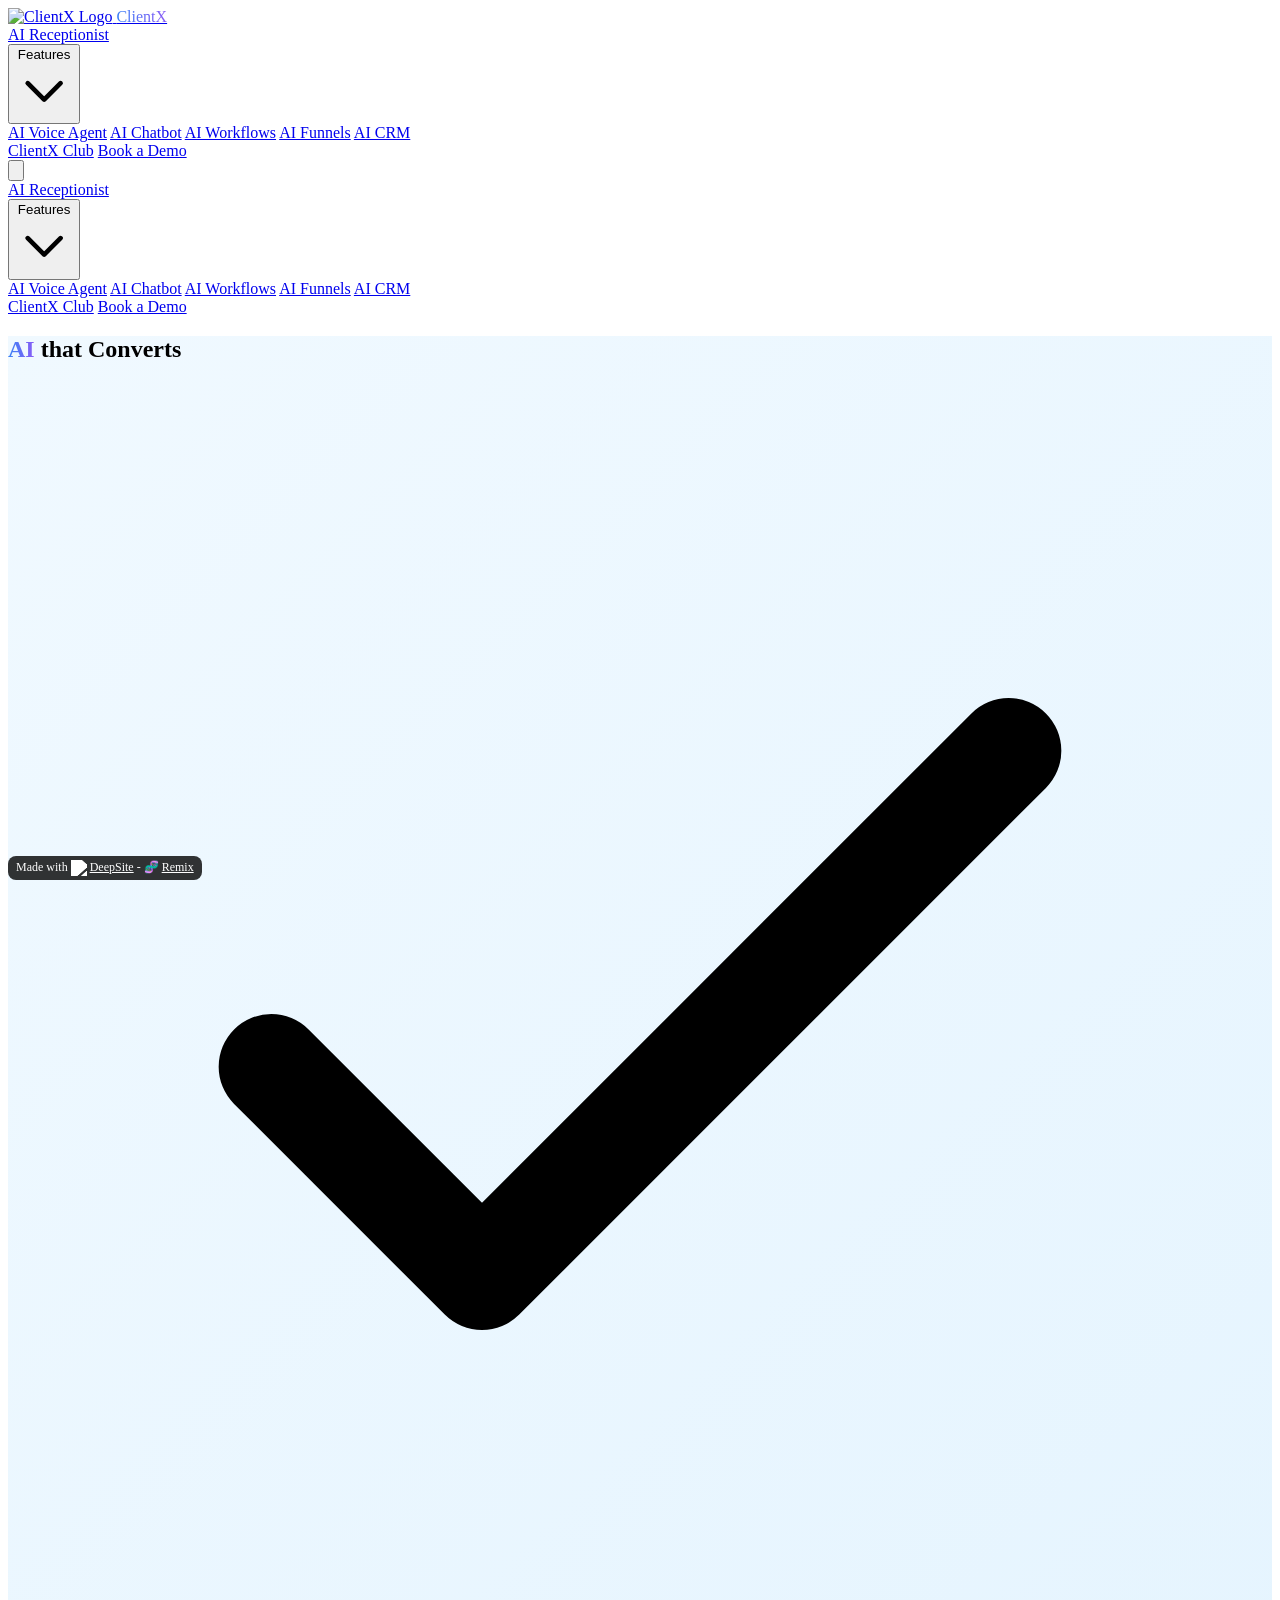
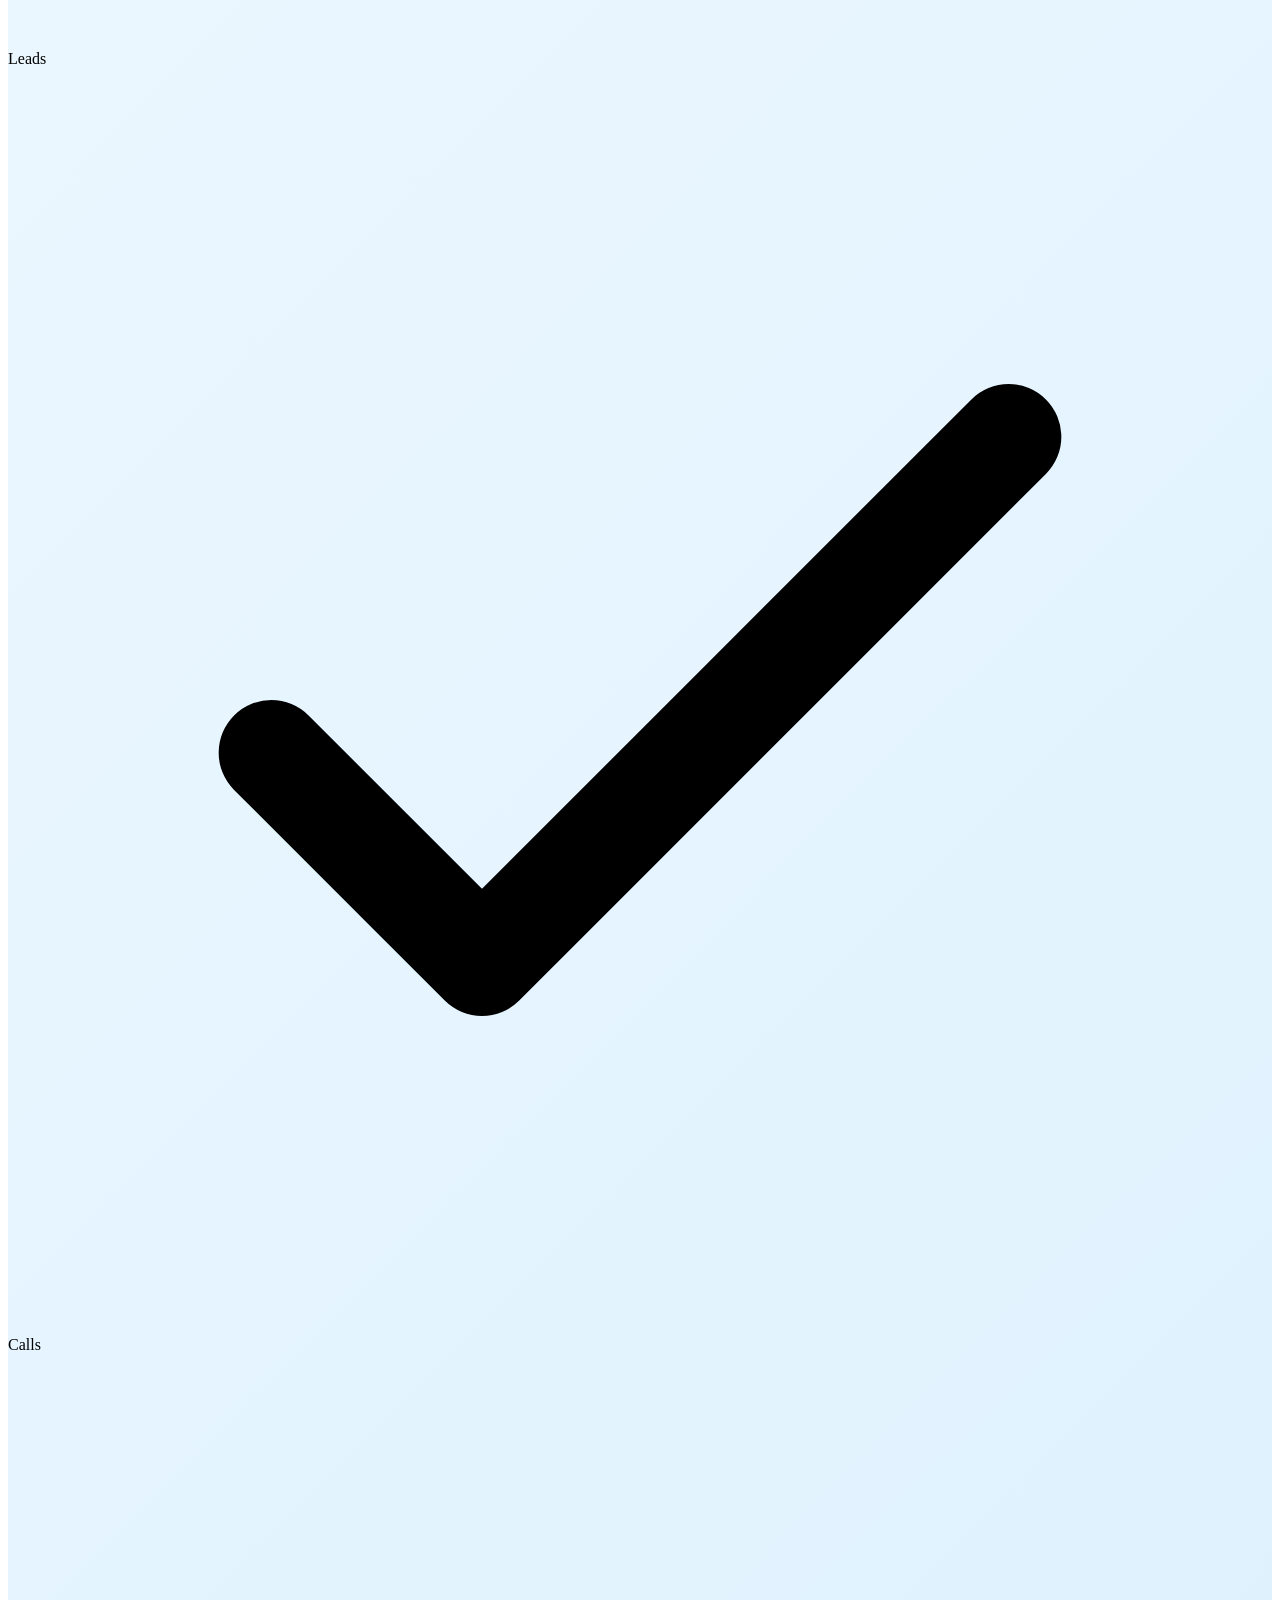
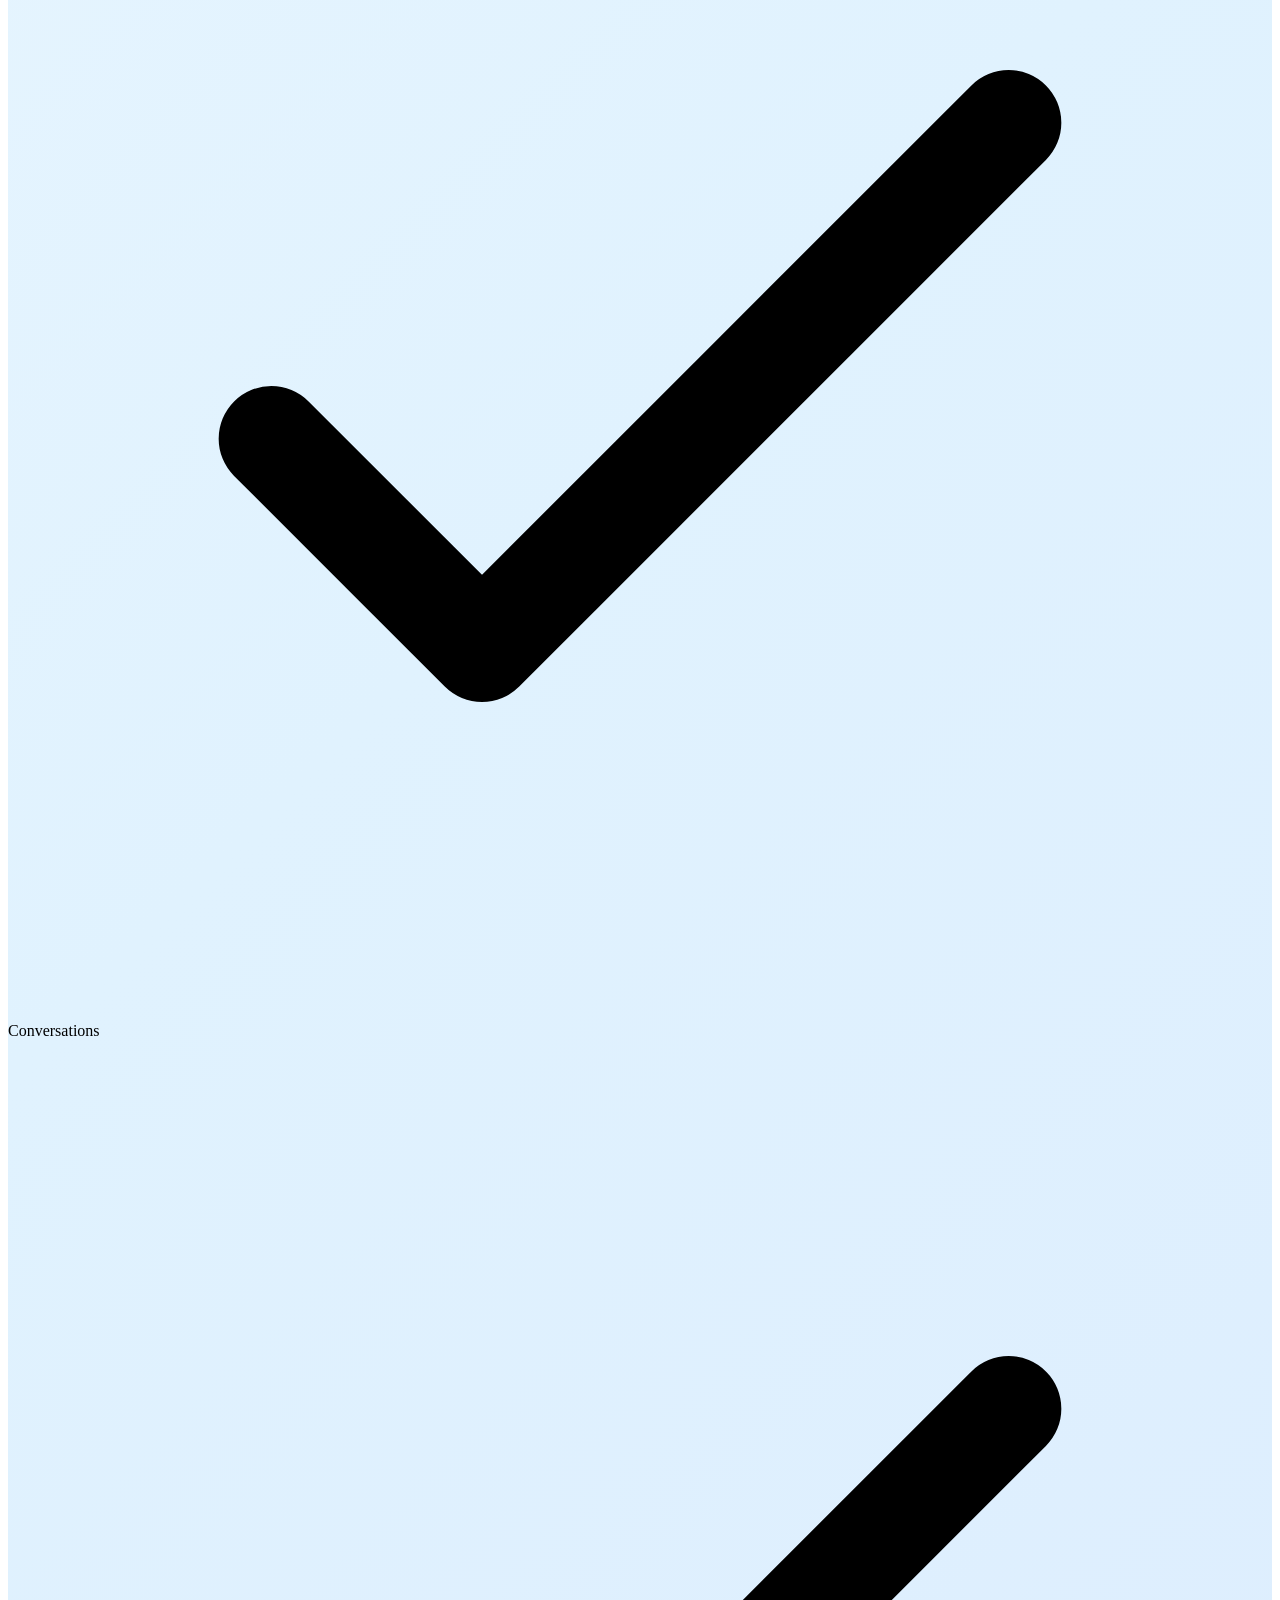
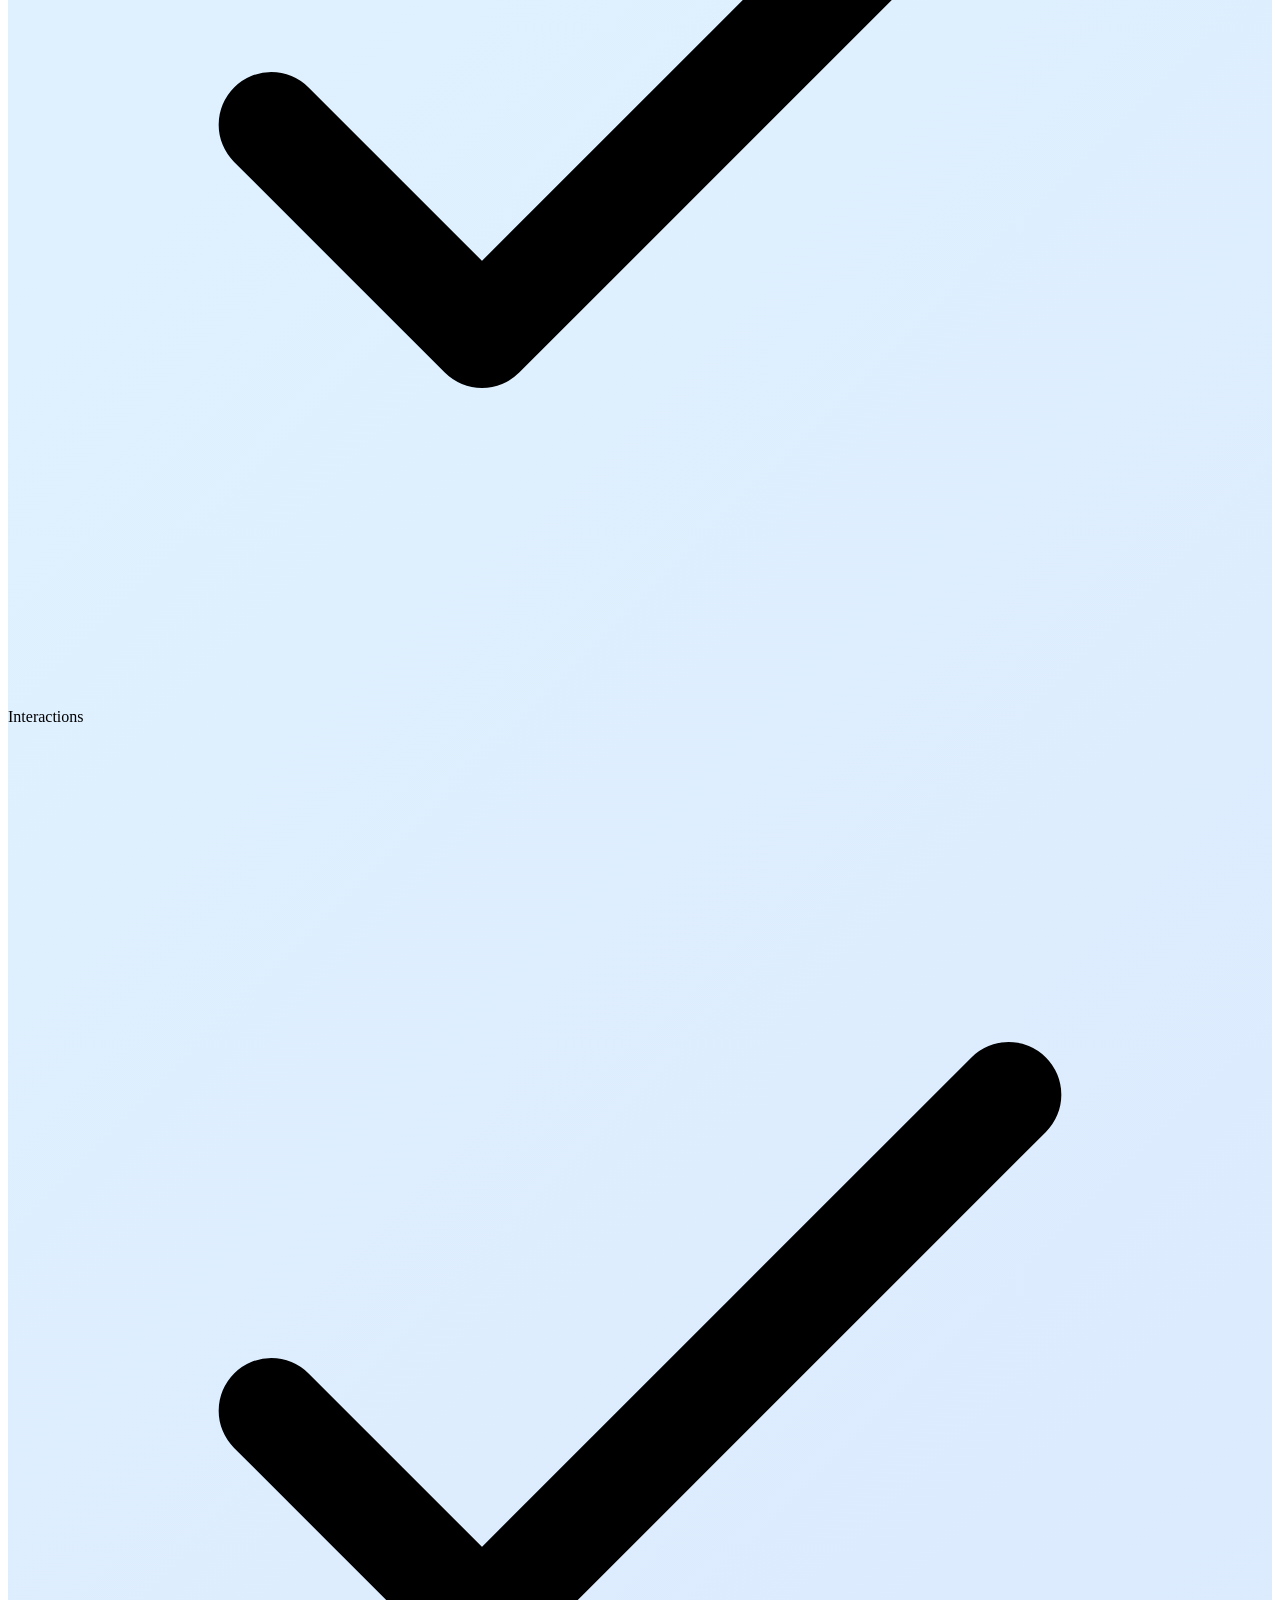
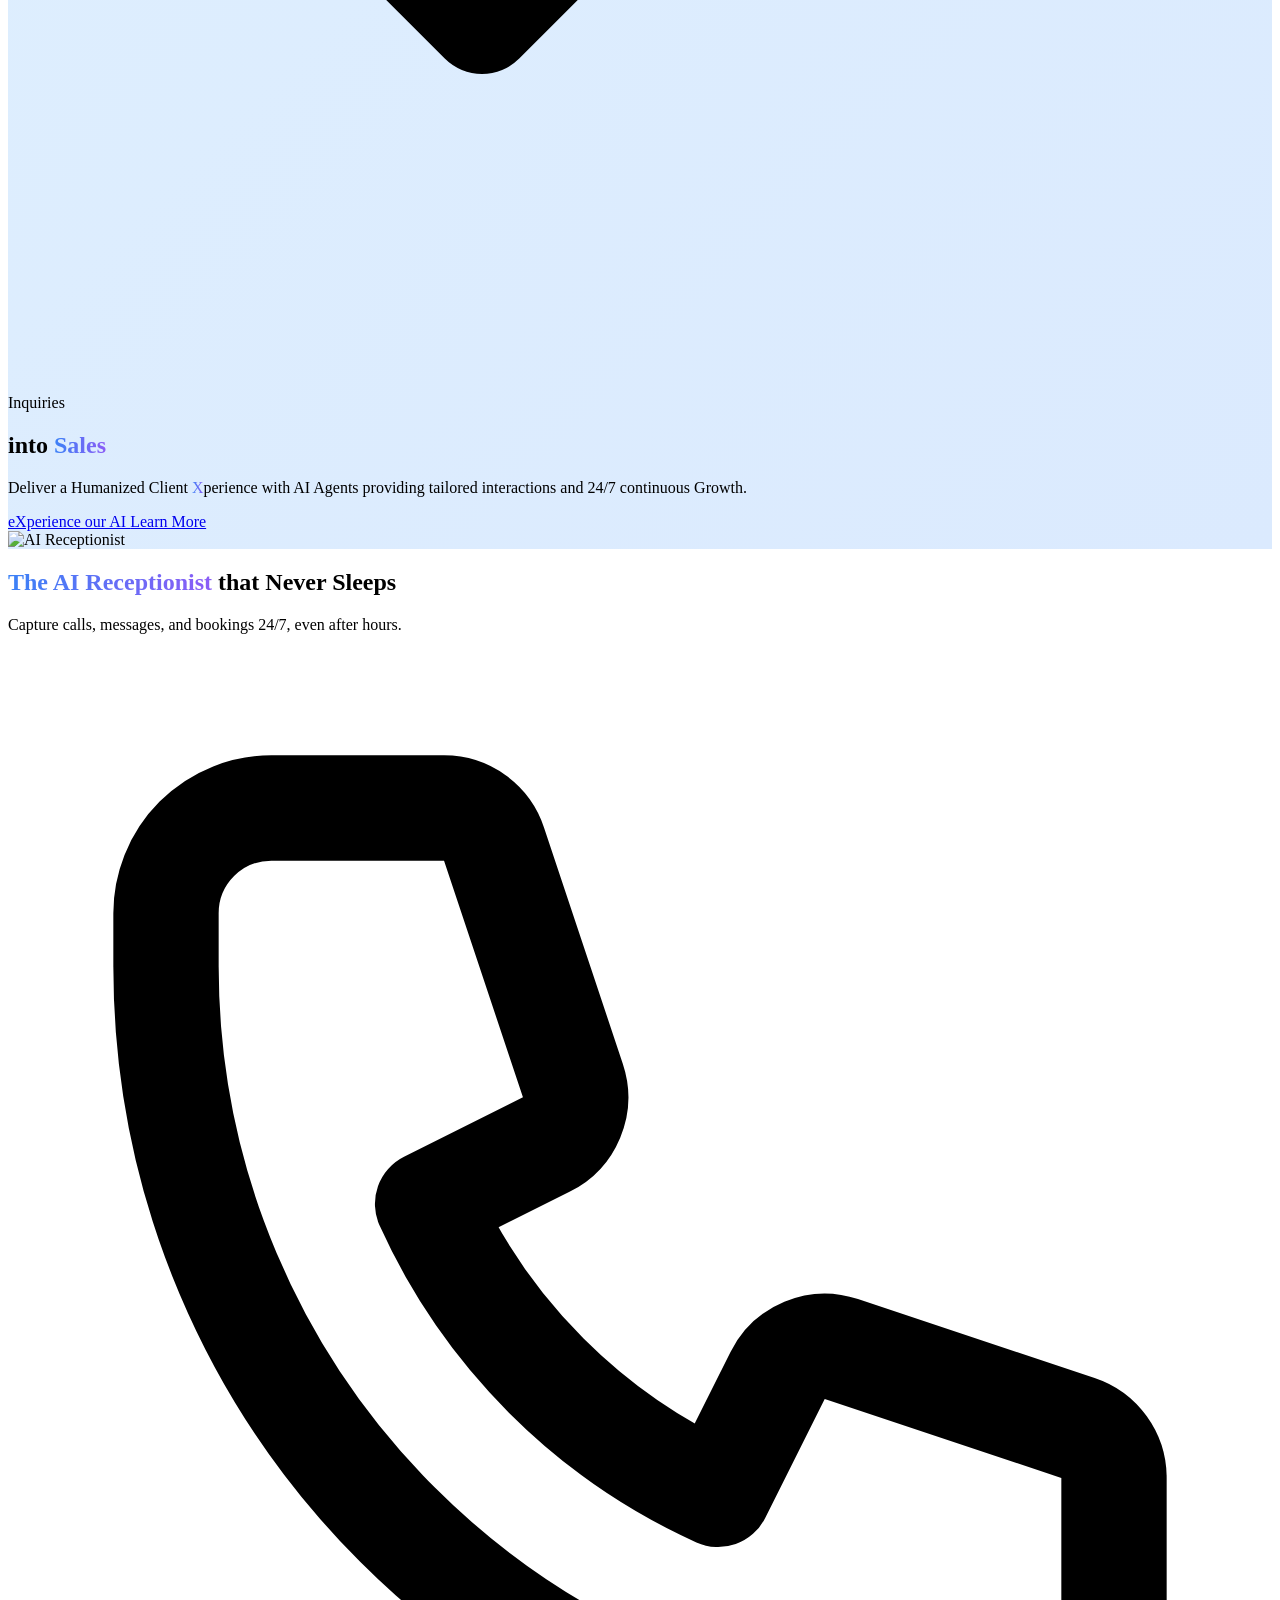
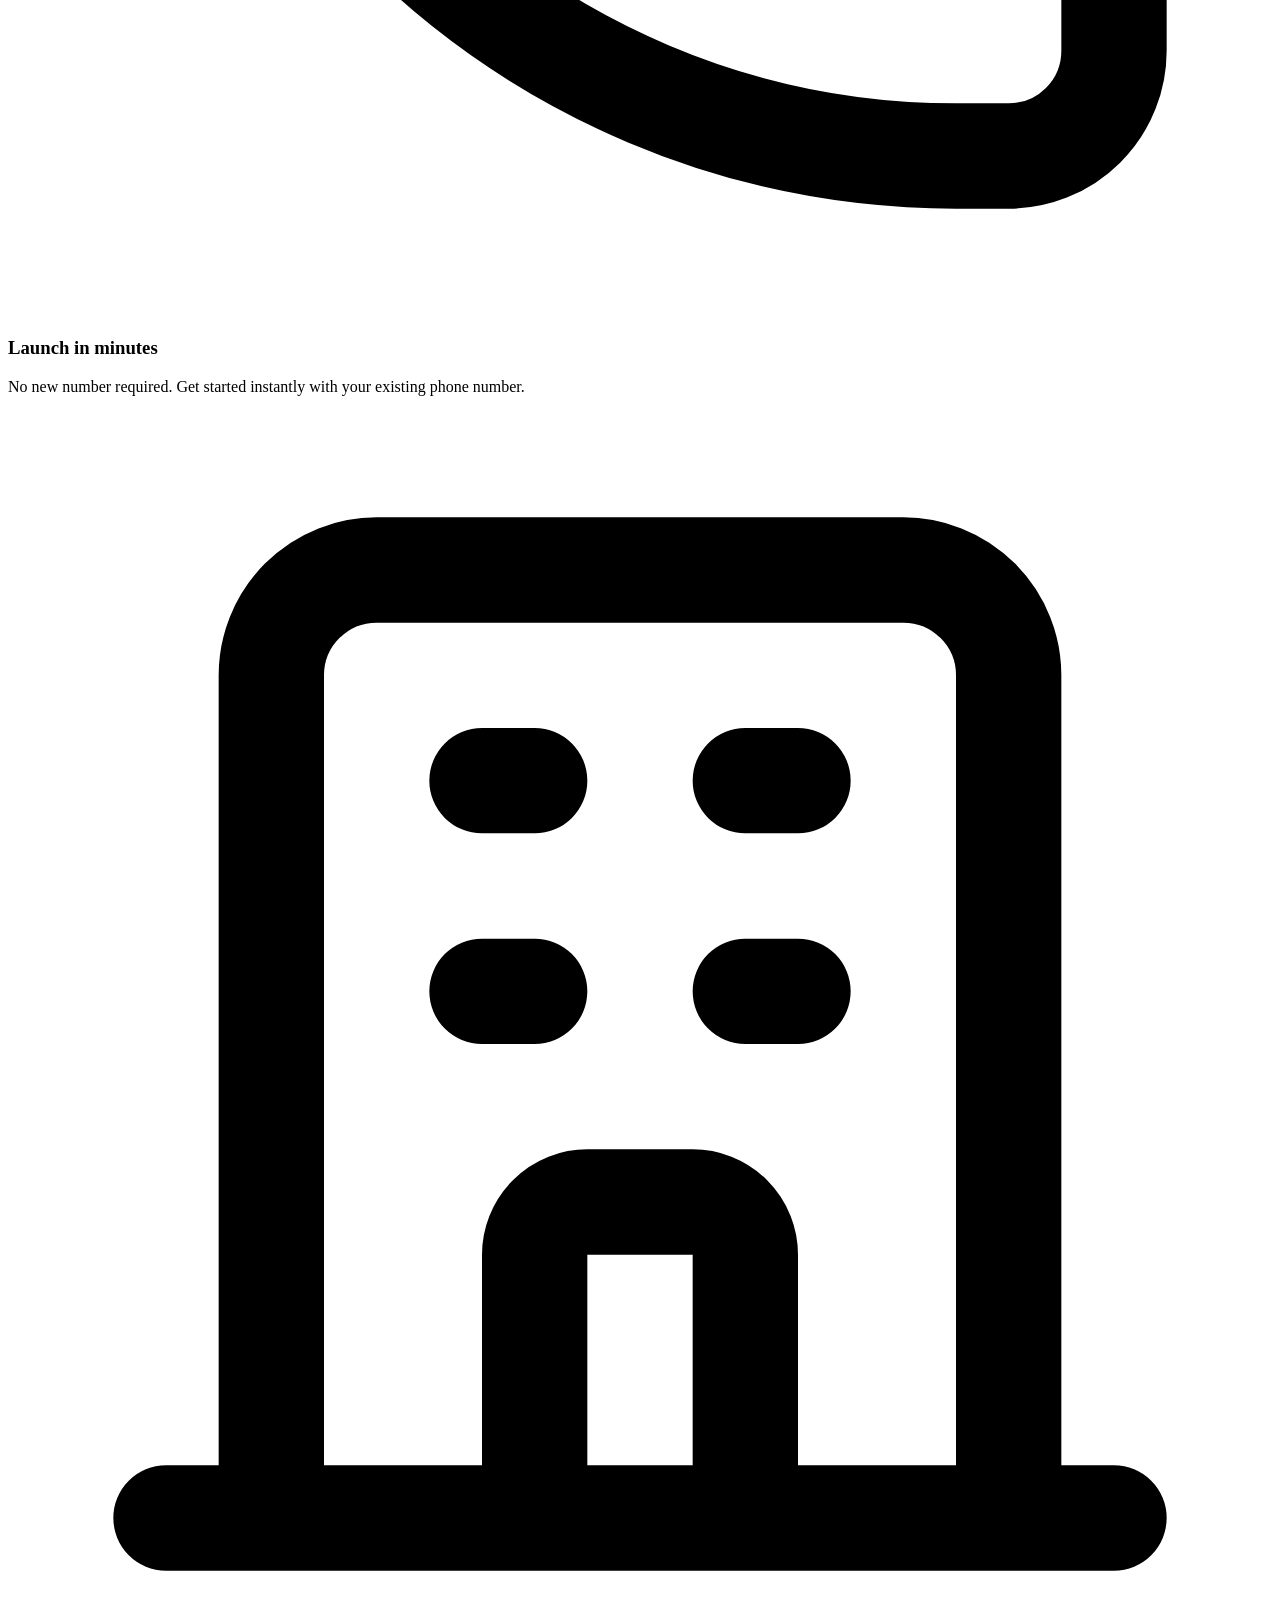
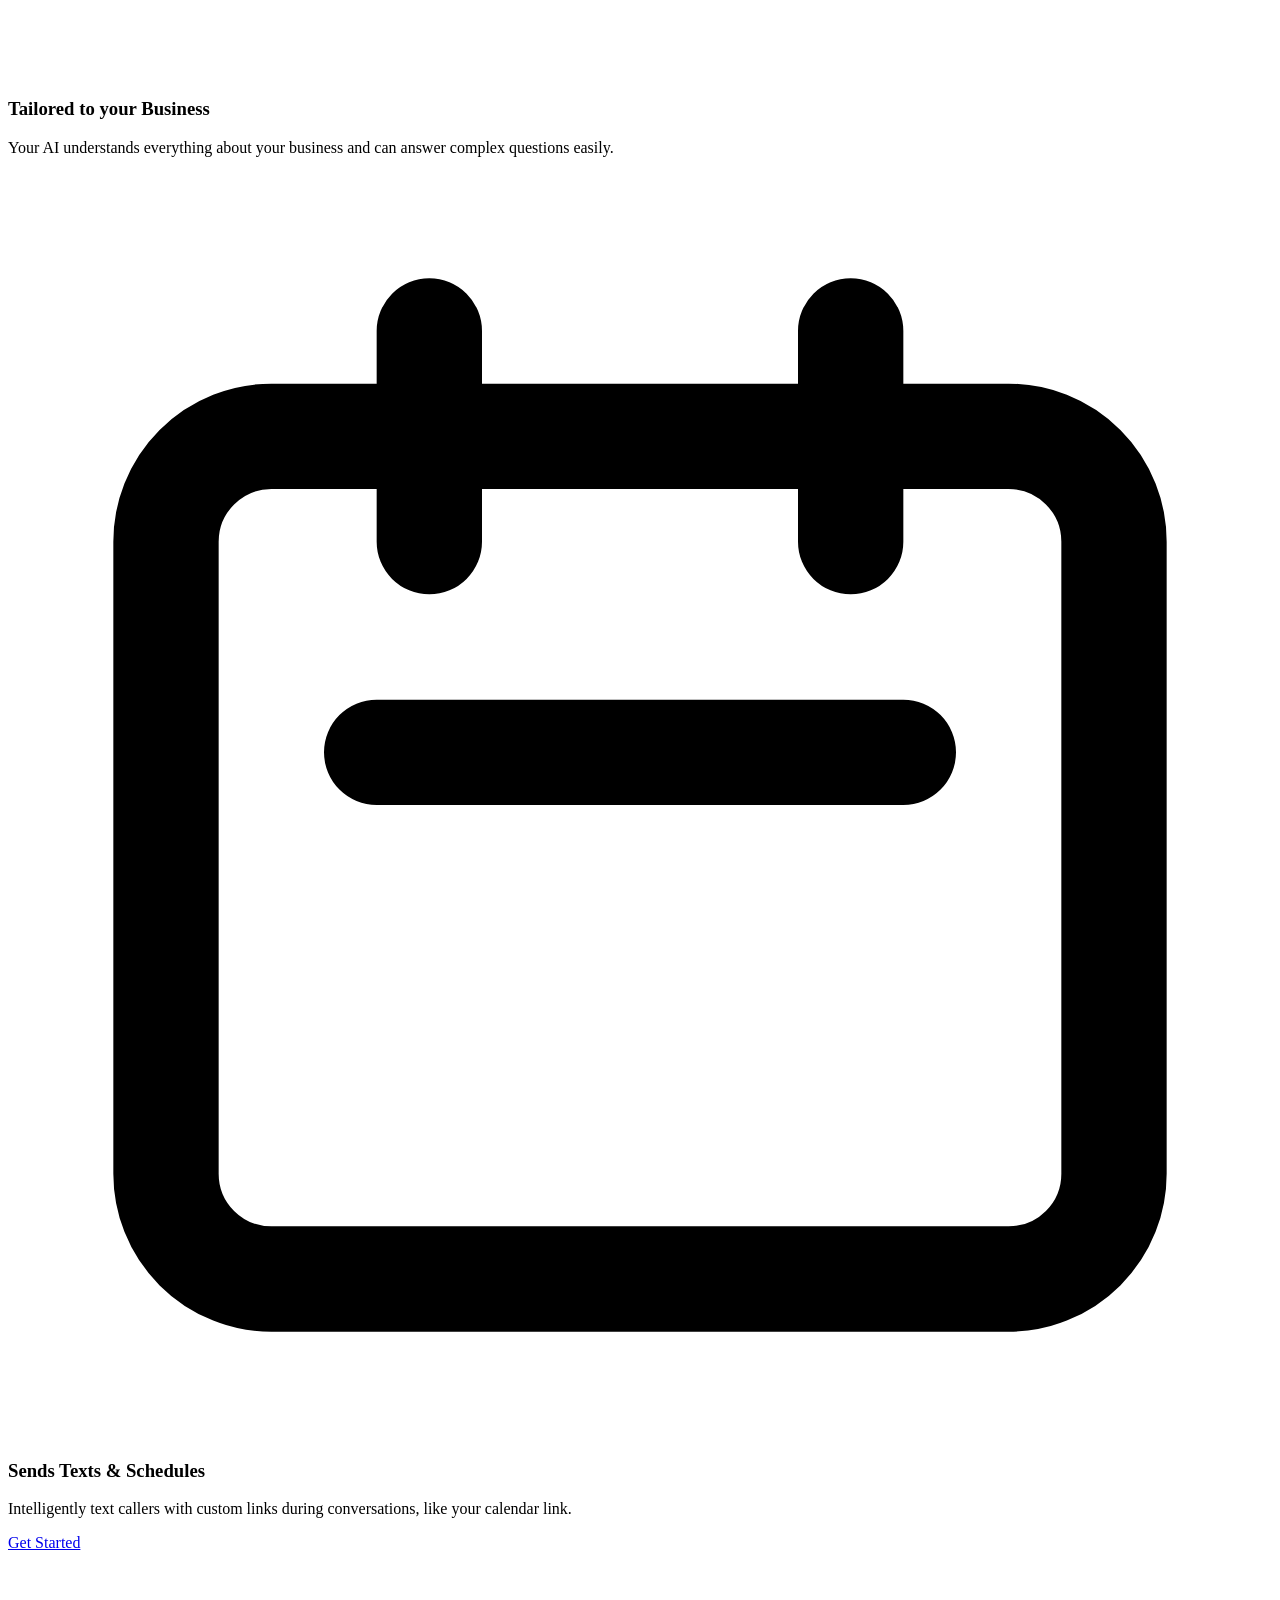
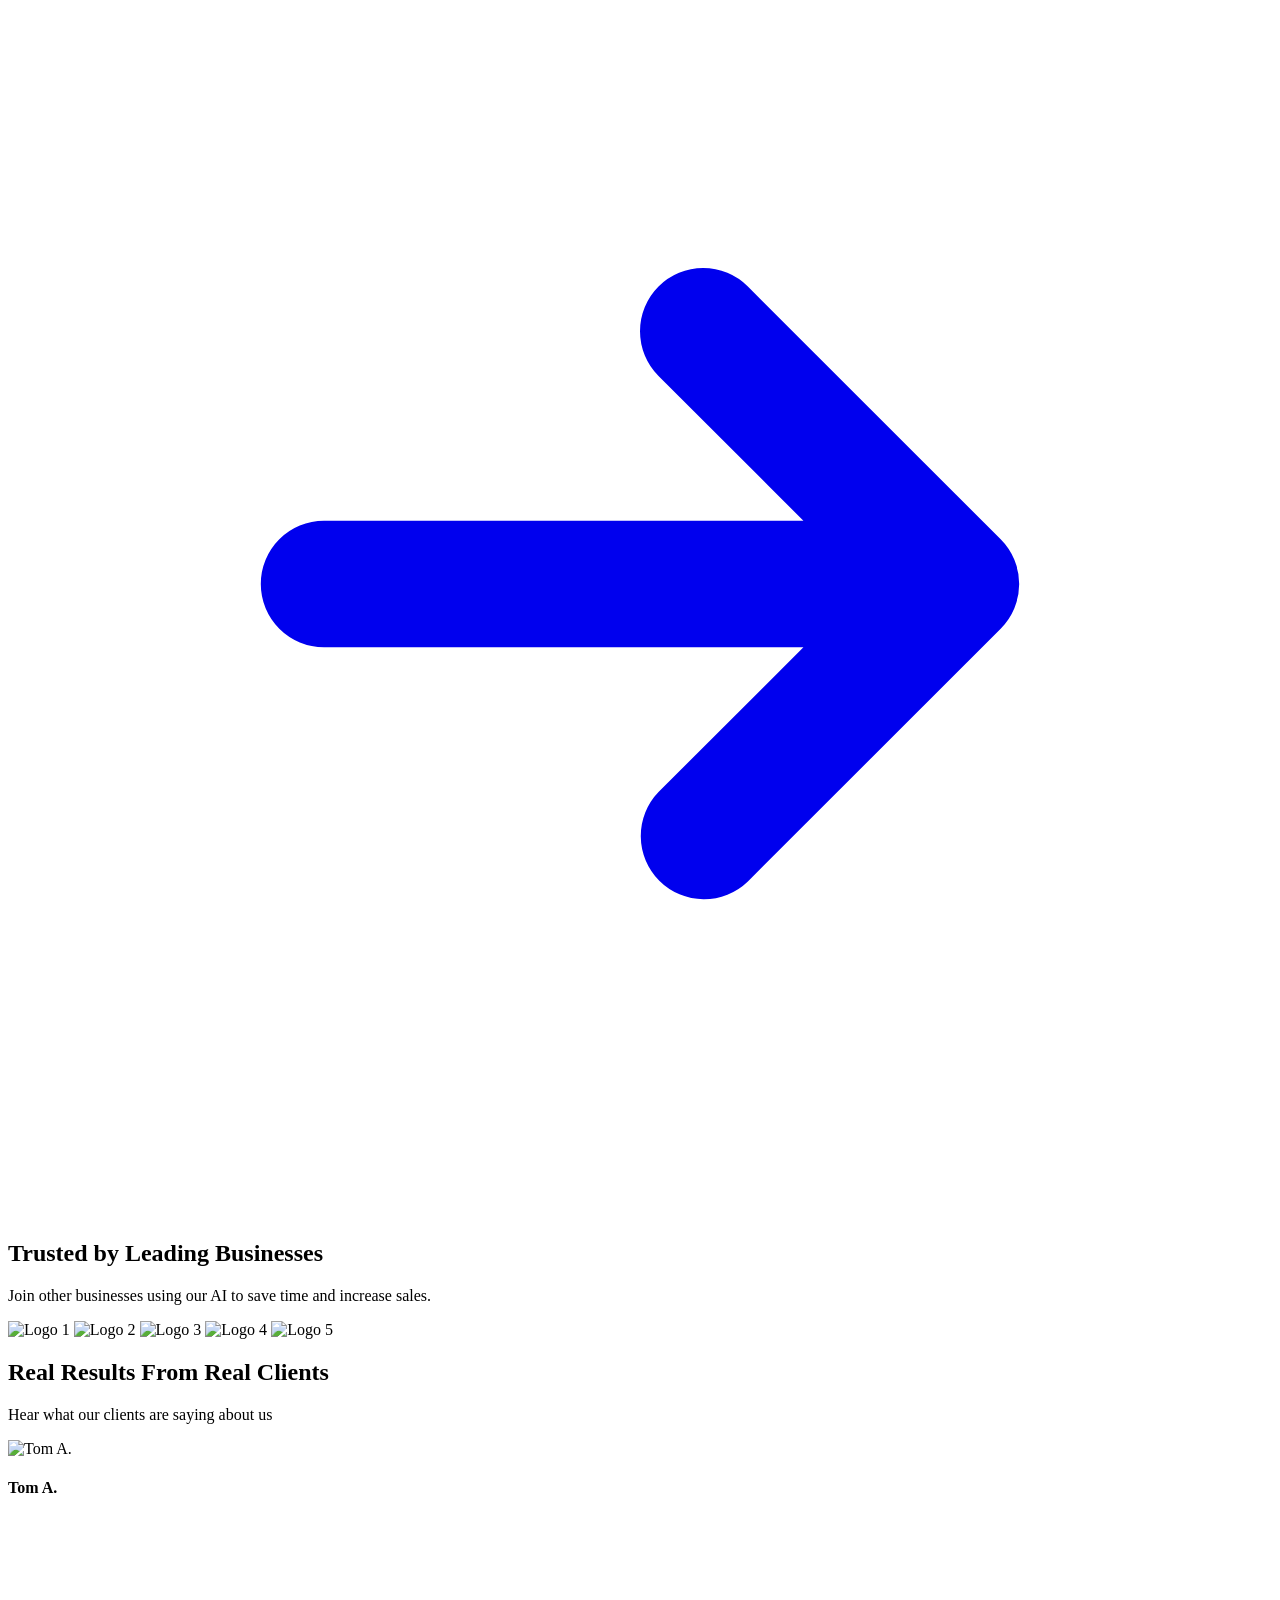
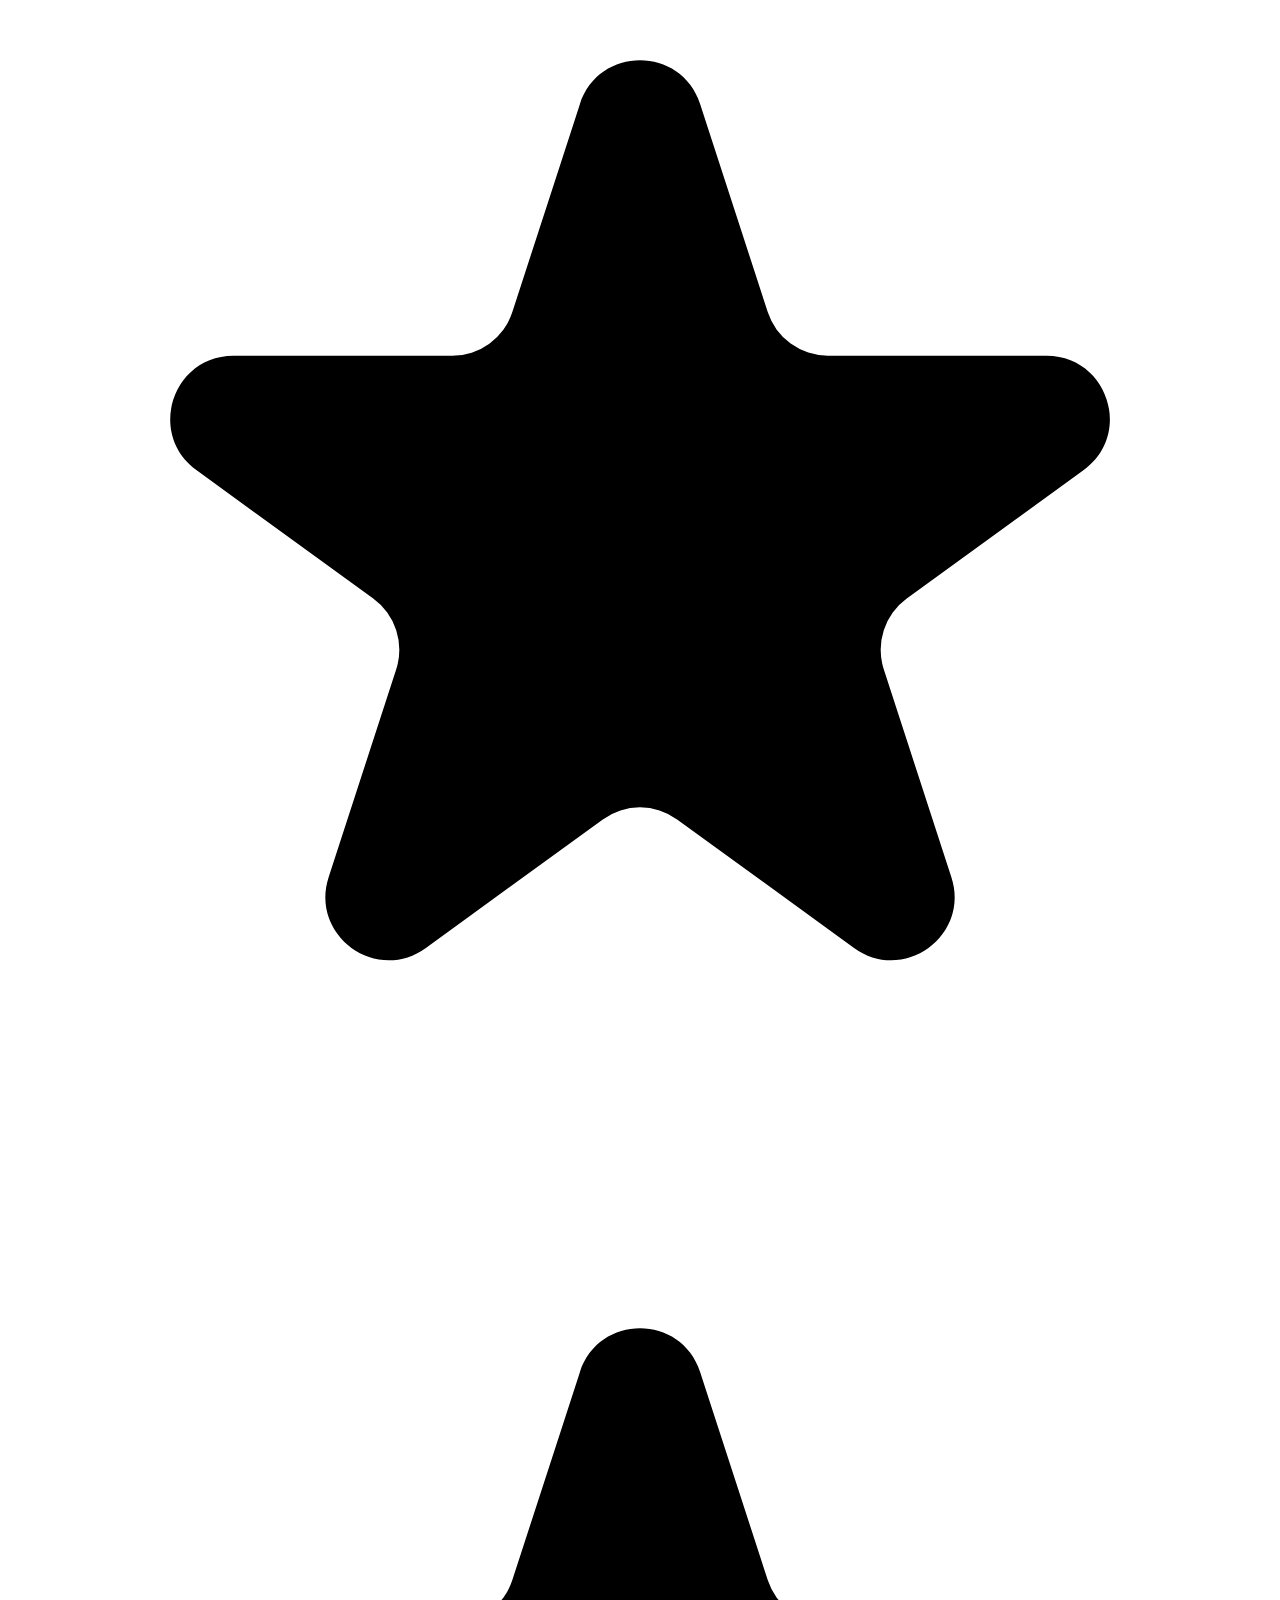
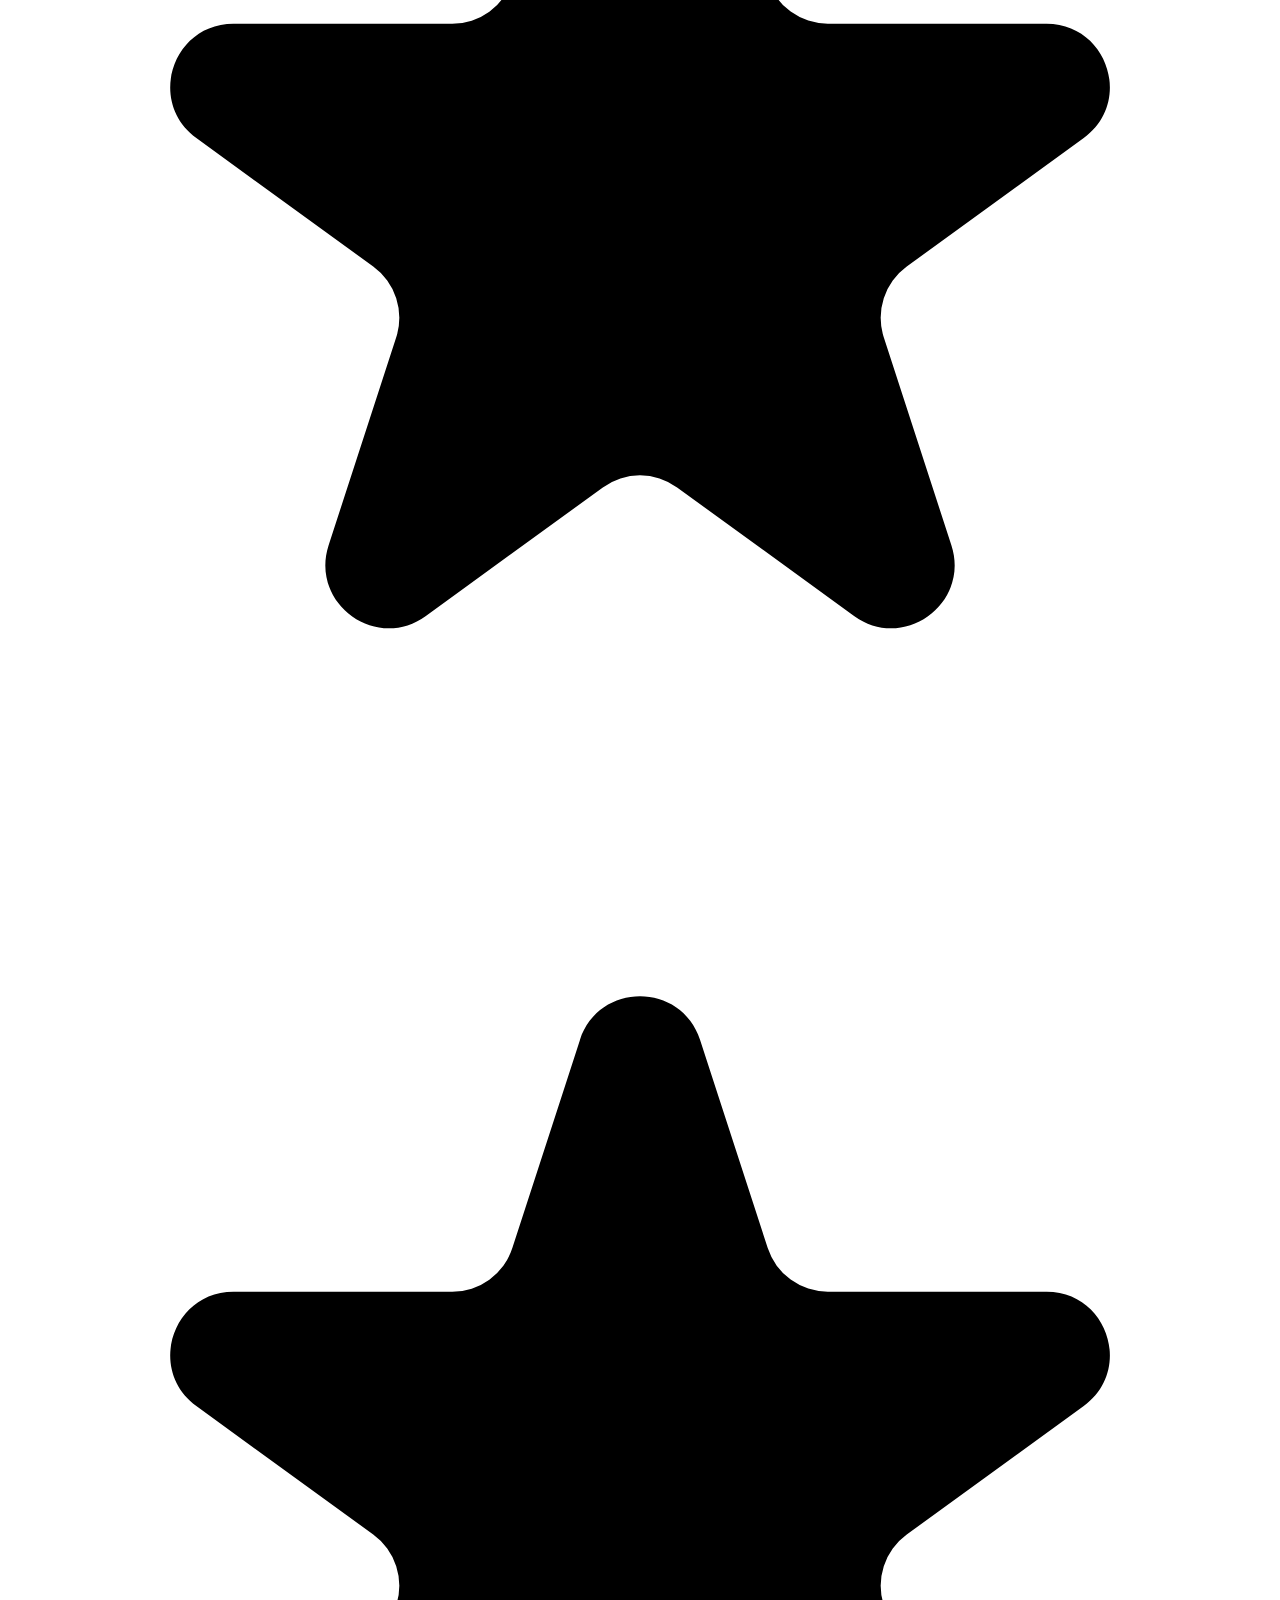
==== index.html @ b4fcf607 "Add files via upload" ====
<!DOCTYPE html>
<html lang="en">
<head>
    <meta charset="UTF-8">
    <meta name="viewport" content="width=device-width, initial-scale=1.0">
    <title>ClientX - AI Receptionist available 24/7</title>
    <script src="https://cdn.tailwindcss.com"></script>
    <link rel="stylesheet" href="https://cdnjs.cloudflare.com/ajax/libs/font-awesome/6.4.0/css/all.min.css">
    <style>
        .gradient-text {
            background: linear-gradient(90deg, #3b82f6, #8b5cf6);
            -webkit-background-clip: text;
            background-clip: text;
            color: transparent;
        }
        .hero-gradient {
            background: linear-gradient(135deg, #f0f9ff 0%, #e0f2fe 50%, #dbeafe 100%);
        }
        .feature-card:hover {
            transform: translateY(-5px);
            box-shadow: 0 20px 25px -5px rgba(0, 0, 0, 0.1), 0 10px 10px -5px rgba(0, 0, 0, 0.04);
        }
        .testimonial-card {
            transition: all 0.3s ease;
        }
        .testimonial-card:hover {
            transform: scale(1.02);
        }
        .nav-link {
            position: relative;
        }
        .nav-link:after {
            content: '';
            position: absolute;
            width: 0;
            height: 2px;
            bottom: 0;
            left: 0;
            background-color: #3b82f6;
            transition: width 0.3s ease;
        }
        .nav-link:hover:after {
            width: 100%;
        }
    </style>
</head>
<body class="font-sans antialiased text-gray-800">
    <!-- Navigation -->
    <nav class="bg-white shadow-sm sticky top-0 z-50">
        <div class="max-w-7xl mx-auto px-4 sm:px-6 lg:px-8">
            <div class="flex justify-between h-16">
                <div class="flex items-center">
                    <a href="#" class="flex-shrink-0 flex items-center">
                        <img class="h-8 w-auto" src="https://assets.cdn.filesafe.space/6vxAhFdYJ9eYeBiScolr/media/df314904-af1d-4a68-9998-05f40448d871.png" alt="ClientX Logo">
                        <span class="ml-2 text-xl font-bold gradient-text">ClientX</span>
                    </a>
                </div>
                <div class="hidden md:ml-6 md:flex md:items-center md:space-x-8">
                    <a href="#ai-receptionist" class="nav-link px-3 py-2 text-sm font-medium">AI Receptionist</a>
                    <div class="relative group">
                        <button class="nav-link px-3 py-2 text-sm font-medium flex items-center">
                            Features
                            <svg class="ml-1 h-4 w-4" fill="none" viewBox="0 0 24 24" stroke="currentColor">
                                <path stroke-linecap="round" stroke-linejoin="round" stroke-width="2" d="M19 9l-7 7-7-7" />
                            </svg>
                        </button>
                        <div class="absolute left-0 mt-2 w-48 bg-white rounded-md shadow-lg py-1 z-10 opacity-0 invisible group-hover:opacity-100 group-hover:visible transition-all duration-300">
                            <a href="#voice-agent" class="block px-4 py-2 text-sm text-gray-700 hover:bg-blue-50">AI Voice Agent</a>
                            <a href="#chatbot" class="block px-4 py-2 text-sm text-gray-700 hover:bg-blue-50">AI Chatbot</a>
                            <a href="#workflows" class="block px-4 py-2 text-sm text-gray-700 hover:bg-blue-50">AI Workflows</a>
                            <a href="#funnels" class="block px-4 py-2 text-sm text-gray-700 hover:bg-blue-50">AI Funnels</a>
                            <a href="#crm" class="block px-4 py-2 text-sm text-gray-700 hover:bg-blue-50">AI CRM</a>
                        </div>
                    </div>
                    <a href="https://clientx.club/" class="nav-link px-3 py-2 text-sm font-medium">ClientX Club</a>
                    <a href="#book-demo" class="ml-4 inline-flex items-center px-4 py-2 border border-transparent text-sm font-medium rounded-md text-white bg-blue-600 hover:bg-blue-700 transition-colors duration-300">
                        Book a Demo
                    </a>
                </div>
                <div class="-mr-2 flex items-center md:hidden">
                    <button type="button" id="mobile-menu-button" class="inline-flex items-center justify-center p-2 rounded-md text-gray-400 hover:text-gray-500 hover:bg-gray-100 focus:outline-none">
                        <svg class="h-6 w-6" fill="none" viewBox="0 0 24 24" stroke="currentColor">
                            <path stroke-linecap="round" stroke-linejoin="round" stroke-width="2" d="M4 6h16M4 12h16M4 18h16" />
                        </svg>
                    </button>
                </div>
            </div>
        </div>
        <!-- Mobile menu -->
        <div id="mobile-menu" class="hidden md:hidden bg-white border-t">
            <div class="px-2 pt-2 pb-3 space-y-1 sm:px-3">
                <a href="#ai-receptionist" class="block px-3 py-2 rounded-md text-base font-medium text-gray-700 hover:text-blue-600 hover:bg-blue-50">AI Receptionist</a>
                <div>
                    <button id="features-dropdown-button" class="w-full flex justify-between items-center px-3 py-2 rounded-md text-base font-medium text-gray-700 hover:text-blue-600 hover:bg-blue-50">
                        Features
                        <svg class="h-4 w-4" fill="none" viewBox="0 0 24 24" stroke="currentColor">
                            <path stroke-linecap="round" stroke-linejoin="round" stroke-width="2" d="M19 9l-7 7-7-7" />
                        </svg>
                    </button>
                    <div id="features-dropdown" class="hidden pl-4 space-y-1">
                        <a href="#voice-agent" class="block px-3 py-2 rounded-md text-base font-medium text-gray-700 hover:text-blue-600 hover:bg-blue-50">AI Voice Agent</a>
                        <a href="#chatbot" class="block px-3 py-2 rounded-md text-base font-medium text-gray-700 hover:text-blue-600 hover:bg-blue-50">AI Chatbot</a>
                        <a href="#workflows" class="block px-3 py-2 rounded-md text-base font-medium text-gray-700 hover:text-blue-600 hover:bg-blue-50">AI Workflows</a>
                        <a href="#funnels" class="block px-3 py-2 rounded-md text-base font-medium text-gray-700 hover:text-blue-600 hover:bg-blue-50">AI Funnels</a>
                        <a href="#crm" class="block px-3 py-2 rounded-md text-base font-medium text-gray-700 hover:text-blue-600 hover:bg-blue-50">AI CRM</a>
                    </div>
                </div>
                <a href="https://clientx.club/" class="block px-3 py-2 rounded-md text-base font-medium text-gray-700 hover:text-blue-600 hover:bg-blue-50">ClientX Club</a>
                <a href="#book-demo" class="block w-full px-4 py-2 text-center text-white bg-blue-600 hover:bg-blue-700 rounded-md transition-colors duration-300">
                    Book a Demo
                </a>
            </div>
        </div>
    </nav>

    <!-- Hero Section -->
    <section class="hero-gradient">
        <div class="max-w-7xl mx-auto px-4 sm:px-6 lg:px-8 py-16 md:py-24">
            <div class="md:flex md:items-center md:justify-between">
                <div class="md:w-1/2 mb-10 md:mb-0">
                    <h1 class="text-4xl md:text-5xl lg:text-6xl font-bold leading-tight mb-6">
                        <span class="gradient-text">AI</span> that Converts
                    </h1>
                    <div class="space-y-4 mb-8">
                        <div class="flex items-center">
                            <div class="w-8 h-8 rounded-full bg-blue-100 flex items-center justify-center mr-4">
                                <svg class="w-5 h-5 text-blue-600" fill="none" stroke="currentColor" viewBox="0 0 24 24">
                                    <path stroke-linecap="round" stroke-linejoin="round" stroke-width="2" d="M5 13l4 4L19 7" />
                                </svg>
                            </div>
                            <span class="text-xl font-medium">Leads</span>
                        </div>
                        <div class="flex items-center">
                            <div class="w-8 h-8 rounded-full bg-blue-100 flex items-center justify-center mr-4">
                                <svg class="w-5 h-5 text-blue-600" fill="none" stroke="currentColor" viewBox="0 0 24 24">
                                    <path stroke-linecap="round" stroke-linejoin="round" stroke-width="2" d="M5 13l4 4L19 7" />
                                </svg>
                            </div>
                            <span class="text-xl font-medium">Calls</span>
                        </div>
                        <div class="flex items-center">
                            <div class="w-8 h-8 rounded-full bg-blue-100 flex items-center justify-center mr-4">
                                <svg class="w-5 h-5 text-blue-600" fill="none" stroke="currentColor" viewBox="0 0 24 24">
                                    <path stroke-linecap="round" stroke-linejoin="round" stroke-width="2" d="M5 13l4 4L19 7" />
                                </svg>
                            </div>
                            <span class="text-xl font-medium">Conversations</span>
                        </div>
                        <div class="flex items-center">
                            <div class="w-8 h-8 rounded-full bg-blue-100 flex items-center justify-center mr-4">
                                <svg class="w-5 h-5 text-blue-600" fill="none" stroke="currentColor" viewBox="0 0 24 24">
                                    <path stroke-linecap="round" stroke-linejoin="round" stroke-width="2" d="M5 13l4 4L19 7" />
                                </svg>
                            </div>
                            <span class="text-xl font-medium">Interactions</span>
                        </div>
                        <div class="flex items-center">
                            <div class="w-8 h-8 rounded-full bg-blue-100 flex items-center justify-center mr-4">
                                <svg class="w-5 h-5 text-blue-600" fill="none" stroke="currentColor" viewBox="0 0 24 24">
                                    <path stroke-linecap="round" stroke-linejoin="round" stroke-width="2" d="M5 13l4 4L19 7" />
                                </svg>
                            </div>
                            <span class="text-xl font-medium">Inquiries</span>
                        </div>
                    </div>
                    <h2 class="text-2xl md:text-3xl font-bold mb-6">
                        into <span class="gradient-text">Sales</span>
                    </h2>
                    <p class="text-lg text-gray-600 mb-8">
                        Deliver a <span class="font-bold">Humanized</span> <span class="font-bold">Client</span> <span class="font-bold gradient-text">X</span>perience with <span class="font-bold">AI Agents</span> providing tailored interactions and <span class="font-bold">24/7</span> continuous <span class="font-bold">Growth.</span>
                    </p>
                    <div class="flex flex-col sm:flex-row space-y-4 sm:space-y-0 sm:space-x-4">
                        <a href="#book-demo" class="px-6 py-3 bg-blue-600 hover:bg-blue-700 text-white font-medium rounded-lg transition-colors duration-300 text-center">
                            eXperience our AI
                        </a>
                        <a href="#features" class="px-6 py-3 border border-blue-600 text-blue-600 hover:bg-blue-50 font-medium rounded-lg transition-colors duration-300 text-center">
                            Learn More
                        </a>
                    </div>
                </div>
                <div class="md:w-1/2">
                    <img src="https://assets.cdn.filesafe.space/yKKBFo4WiCYiUP0GEgmp/media/9f61809d-25f8-484f-9c7c-a0814a6158d0.png" alt="AI Receptionist" class="rounded-xl shadow-xl w-full">
                </div>
            </div>
        </div>
    </section>

    <!-- AI Receptionist Section -->
    <section id="ai-receptionist" class="py-16 bg-white">
        <div class="max-w-7xl mx-auto px-4 sm:px-6 lg:px-8">
            <div class="text-center mb-16">
                <h2 class="text-3xl md:text-4xl font-bold mb-4">
                    <span class="gradient-text">The AI Receptionist</span> that Never Sleeps
                </h2>
                <p class="text-xl text-gray-600 max-w-3xl mx-auto">
                    Capture calls, messages, and bookings 24/7, even after hours.
                </p>
            </div>
            <div class="grid md:grid-cols-3 gap-8">
                <div class="bg-gray-50 p-8 rounded-xl feature-card transition-all duration-300">
                    <div class="w-14 h-14 bg-blue-100 rounded-full flex items-center justify-center mb-6">
                        <svg class="w-8 h-8 text-blue-600" fill="none" stroke="currentColor" viewBox="0 0 24 24">
                            <path stroke-linecap="round" stroke-linejoin="round" stroke-width="2" d="M3 5a2 2 0 012-2h3.28a1 1 0 01.948.684l1.498 4.493a1 1 0 01-.502 1.21l-2.257 1.13a11.042 11.042 0 005.516 5.516l1.13-2.257a1 1 0 011.21-.502l4.493 1.498a1 1 0 01.684.949V19a2 2 0 01-2 2h-1C9.716 21 3 14.284 3 6V5z" />
                        </svg>
                    </div>
                    <h3 class="text-xl font-bold mb-3">Launch in minutes</h3>
                    <p class="text-gray-600">No new number required. Get started instantly with your existing phone number.</p>
                </div>
                <div class="bg-gray-50 p-8 rounded-xl feature-card transition-all duration-300">
                    <div class="w-14 h-14 bg-blue-100 rounded-full flex items-center justify-center mb-6">
                        <svg class="w-8 h-8 text-blue-600" fill="none" stroke="currentColor" viewBox="0 0 24 24">
                            <path stroke-linecap="round" stroke-linejoin="round" stroke-width="2" d="M19 21V5a2 2 0 00-2-2H7a2 2 0 00-2 2v16m14 0h2m-2 0h-5m-9 0H3m2 0h5M9 7h1m-1 4h1m4-4h1m-1 4h1m-5 10v-5a1 1 0 011-1h2a1 1 0 011 1v5m-4 0h4" />
                        </svg>
                    </div>
                    <h3 class="text-xl font-bold mb-3">Tailored to your Business</h3>
                    <p class="text-gray-600">Your AI understands everything about your business and can answer complex questions easily.</p>
                </div>
                <div class="bg-gray-50 p-8 rounded-xl feature-card transition-all duration-300">
                    <div class="w-14 h-14 bg-blue-100 rounded-full flex items-center justify-center mb-6">
                        <svg class="w-8 h-8 text-blue-600" fill="none" stroke="currentColor" viewBox="0 0 24 24">
                            <path stroke-linecap="round" stroke-linejoin="round" stroke-width="2" d="M8 7V3m8 4V3m-9 8h10M5 21h14a2 2 0 002-2V7a2 2 0 00-2-2H5a2 2 0 00-2 2v12a2 2 0 002 2z" />
                        </svg>
                    </div>
                    <h3 class="text-xl font-bold mb-3">Sends Texts & Schedules</h3>
                    <p class="text-gray-600">Intelligently text callers with custom links during conversations, like your calendar link.</p>
                </div>
            </div>
            <div class="mt-12 text-center">
                <a href="#book-demo" class="inline-flex items-center px-6 py-3 bg-blue-600 hover:bg-blue-700 text-white font-medium rounded-lg transition-colors duration-300">
                    Get Started
                    <svg class="ml-2 -mr-1 w-5 h-5" fill="currentColor" viewBox="0 0 20 20">
                        <path fill-rule="evenodd" d="M10.293 5.293a1 1 0 011.414 0l4 4a1 1 0 010 1.414l-4 4a1 1 0 01-1.414-1.414L12.586 11H5a1 1 0 110-2h7.586l-2.293-2.293a1 1 0 010-1.414z" clip-rule="evenodd" />
                    </svg>
                </a>
            </div>
        </div>
    </section>

    <!-- Trusted By Section -->
    <section class="py-16 bg-gray-50">
        <div class="max-w-7xl mx-auto px-4 sm:px-6 lg:px-8">
            <div class="text-center mb-12">
                <h2 class="text-3xl font-bold mb-4">Trusted by Leading Businesses</h2>
                <p class="text-xl text-gray-600 max-w-3xl mx-auto">
                    Join other businesses using our AI to save time and increase sales.
                </p>
            </div>
            <div class="grid grid-cols-2 md:grid-cols-5 gap-8 items-center">
                <img src="https://assets.cdn.filesafe.space/yKKBFo4WiCYiUP0GEgmp/media/baf09a76-dc4f-465b-9a75-ed8aad94df07.png" alt="Logo 1" class="h-12 object-contain mx-auto">
                <img src="https://assets.cdn.filesafe.space/yKKBFo4WiCYiUP0GEgmp/media/4ab7496d-b483-44af-b873-93e11fdcee47.png" alt="Logo 2" class="h-12 object-contain mx-auto">
                <img src="https://assets.cdn.filesafe.space/yKKBFo4WiCYiUP0GEgmp/media/29e028b4-8cbc-47d4-8b1f-cafc0246708f.png" alt="Logo 3" class="h-12 object-contain mx-auto">
                <img src="https://assets.cdn.filesafe.space/yKKBFo4WiCYiUP0GEgmp/media/0f446ae2-844a-4507-8fb7-19d7857de09b.png" alt="Logo 4" class="h-12 object-contain mx-auto">
                <img src="https://assets.cdn.filesafe.space/yKKBFo4WiCYiUP0GEgmp/media/67fd2b8980d564624df2f5f2.jpeg" alt="Logo 5" class="h-12 object-contain mx-auto">
            </div>
        </div>
    </section>

    <!-- Testimonials Section -->
    <section class="py-16 bg-white">
        <div class="max-w-7xl mx-auto px-4 sm:px-6 lg:px-8">
            <div class="text-center mb-12">
                <h2 class="text-3xl font-bold mb-4">Real Results From Real Clients</h2>
                <p class="text-xl text-gray-600">Hear what our clients are saying about us</p>
            </div>
            <div class="grid md:grid-cols-3 gap-8">
                <div class="bg-gray-50 p-8 rounded-xl testimonial-card">
                    <div class="flex items-center mb-4">
                        <img src="https://assets.cdn.filesafe.space/yKKBFo4WiCYiUP0GEgmp/media/faea0589-6f4a-4380-acb7-379a05124525.png" alt="Tom A." class="w-12 h-12 rounded-full object-cover">
                        <div class="ml-4">
                            <h4 class="font-bold">Tom A.</h4>
                            <div class="flex">
                                <svg class="w-5 h-5 text-yellow-400" fill="currentColor" viewBox="0 0 20 20">
                                    <path d="M9.049 2.927c.3-.921 1.603-.921 1.902 0l1.07 3.292a1 1 0 00.95.69h3.462c.969 0 1.371 1.24.588 1.81l-2.8 2.034a1 1 0 00-.364 1.118l1.07 3.292c.3.921-.755 1.688-1.54 1.118l-2.8-2.034a1 1 0 00-1.175 0l-2.8 2.034c-.784.57-1.838-.197-1.539-1.118l1.07-3.292a1 1 0 00-.364-1.118L2.98 8.72c-.783-.57-.38-1.81.588-1.81h3.461a1 1 0 00.951-.69l1.07-3.292z" />
                                </svg>
                                <svg class="w-5 h-5 text-yellow-400" fill="currentColor" viewBox="0 0 20 20">
                                    <path d="M9.049 2.927c.3-.921 1.603-.921 1.902 0l1.07 3.292a1 1 0 00.95.69h3.462c.969 0 1.371 1.24.588 1.81l-2.8 2.034a1 1 0 00-.364 1.118l1.07 3.292c.3.921-.755 1.688-1.54 1.118l-2.8-2.034a1 1 0 00-1.175 0l-2.8 2.034c-.784.57-1.838-.197-1.539-1.118l1.07-3.292a1 1 0 00-.364-1.118L2.98 8.72c-.783-.57-.38-1.81.588-1.81h3.461a1 1 0 00.951-.69l1.07-3.292z" />
                                </svg>
                                <svg class="w-5 h-5 text-yellow-400" fill="currentColor" viewBox="0 0 20 20">
                                    <path d="M9.049 2.927c.3-.921 1.603-.921 1.902 0l1.07 3.292a1 1 0 00.95.69h3.462c.969 0 1.371 1.24.588 1.81l-2.8 2.034a1 1 0 00-.364 1.118l1.07 3.292c.3.921-.755 1.688-1.54 1.118l-2.8-2.034a1 1 0 00-1.175 0l-2.8 2.034c-.784.57-1.838-.197-1.539-1.118l1.07-3.292a1 1 0 00-.364-1.118L2.98 8.72c-.783-.57-.38-1.81.588-1.81h3.461a1 1 0 00.951-.69l1.07-3.292z" />
                                </svg>
                                <svg class="w-5 h-5 text-yellow-400" fill="currentColor" viewBox="0 0 20 20">
                                    <path d="M9.049 2.927c.3-.921 1.603-.921 1.902 0l1.07 3.292a1 1 0 00.95.69h3.462c.969 0 1.371 1.24.588 1.81l-2.8 2.034a1 1 0 00-.364 1.118l1.07 3.292c.3.921-.755 1.688-1.54 1.118l-2.8-2.034a1 1 0 00-1.175 0l-2.8 2.034c-.784.57-1.838-.197-1.539-1.118l1.07-3.292a1 1 0 00-.364-1.118L2.98 8.72c-.783-.57-.38-1.81.588-1.81h3.461a1 1 0 00.951-.69l1.07-3.292z" />
                                </svg>
                                <svg class="w-5 h-5 text-yellow-400" fill="currentColor" viewBox="0 0 20 20">
                                    <path d="M9.049 2.927c.3-.921 1.603-.921 1.902 0l1.07 3.292a1 1 0 00.95.69h3.462c.969 0 1.371 1.24.588 1.81l-2.8 2.034a1 1 0 00-.364 1.118l1.07 3.292c.3.921-.755 1.688-1.54 1.118l-2.8-2.034a1 1 0 00-1.175 0l-2.8 2.034c-.784.57-1.838-.197-1.539-1.118l1.07-3.292a1 1 0 00-.364-1.118L2.98 8.72c-.783-.57-.38-1.81.588-1.81h3.461a1 1 0 00.951-.69l1.07-3.292z" />
                                </svg>
                            </div>
                        </div>
                    </div>
                    <p class="text-gray-600 italic mb-4">"Sales Are Up! Now, every call is answered, even after hours. We've seen a real difference in lead quality and conversion."</p>
                </div>
                <div class="bg-gray-50 p-8 rounded-xl testimonial-card">
                    <div class="flex items-center mb-4">
                        <img src="https://assets.cdn.filesafe.space/yKKBFo4WiCYiUP0GEgmp/media/cc3351f1-a59b-4039-9ad2-fd9c8f68a856.png" alt="Joel R." class="w-12 h-12 rounded-full object-cover">
                        <div class="ml-4">
                            <h4 class="font-bold">Joel R.</h4>
                            <div class="flex">
                                <svg class="w-5 h-5 text-yellow-400" fill="currentColor" viewBox="0 0 20 20">
                                    <path d="M9.049 2.927c.3-.921 1.603-.921 1.902 0l1.07 3.292a1 1 0 00.95.69h3.462c.969 0 1.371 1.24.588 1.81l-2.8 2.034a1 1 0 00-.364 1.118l1.07 3.292c.3.921-.755 1.688-1.54 1.118l-2.8-2.034a1 1 0 00-1.175 0l-2.8 2.034c-.784.57-1.838-.197-1.539-1.118l1.07-3.292a1 1 0 00-.364-1.118L2.98 8.72c-.783-.57-.38-1.81.588-1.81h3.461a1 1 0 00.951-.69l1.07-3.292z" />
                                </svg>
                                <svg class="w-5 h-5 text-yellow-400" fill="currentColor" viewBox="0 0 20 20">
                                    <path d="M9.049 2.927c.3-.921 1.603-.921 1.902 0l1.07 3.292a1 1 0 00.95.69h3.462c.969 0 1.371 1.24.588 1.81l-2.8 2.034a1 1 0 00-.364 1.118l1.07 3.292c.3.921-.755 1.688-1.54 1.118l-2.8-2.034a1 1 0 00-1.175 0l-2.8 2.034c-.784.57-1.838-.197-1.539-1.118l1.07-3.292a1 1 0 00-.364-1.118L2.98 8.72c-.783-.57-.38-1.81.588-1.81h3.461a1 1 0 00.951-.69l1.07-3.292z" />
                                </svg>
                                <svg class="w-5 h-5 text-yellow-400" fill="currentColor" viewBox="0 0 20 20">
                                    <path d="M9.049 2.927c.3-.921 1.603-.921 1.902 0l1.07 3.292a1 1 0 00.95.69h3.462c.969 0 1.371 1.24.588 1.81l-2.8 2.034a1 1 0 00-.364 1.118l1.07 3.292c.3.921-.755 1.688-1.54 1.118l-2.8-2.034a1 1 0 00-1.175 0l-2.8 2.034c-.784.57-1.838-.197-1.539-1.118l1.07-3.292a1 1 0 00-.364-1.118L2.98 8.72c-.783-.57-.38-1.81.588-1.81h3.461a1 1 0 00.951-.69l1.07-3.292z" />
                                </svg>
                                <svg class="w-5 h-5 text-yellow-400" fill="currentColor" viewBox="0 0 20 20">
                                    <path d="M9.049 极速赛车开奖结果查询官网 2.927c.3-.921 1.603-.921 1.902 0l1.07 3.292a1 1 0 00.95.69h3.462c.969 0 1.371 1.24.588 1.81l-2.8 2.034a1 1 0 00-.364 1.118l1.07 3.292c.3.921-.755 1.688-1.54 1.118l-2.8-2.034a1 1 0 00-1.175 0l-2.8 2.034c-.784.57-1.838-.197-1.539-1.118l1.07-3.292a1 1 0 00-.364-1.118L2.98 8.72c-.783-.57-.38-1.81.588-1.81h3.461a1 1 0 00.951-.69l1.07-3.292z" />
                                </svg>
                                <svg class="w-5 h-5 text-yellow-400" fill="currentColor" viewBox="0 0 20 20">
                                    <path d="M9.049 2.927c.3-.921 1.603-.921 1.902 0l1.07 3.292a1 1 0 00.95.69h3.462c.969 0 1.371 1.24.588 1.81极速赛车开奖结果查询官网l-2.8 2.034a1 1 0 00-.364 1.118l1.07 3.292c.3.921-.755 1.688-1.54 1.118l-2.8-2.034a1 1 0 00-1.175 0l-2.8 2.034c-.784.57-1.838-.197-1.539-1.118l1.07-3.292a1 1 0 00-.364-1.118L2.98 8.72c-.783-.57-.38-1.81.588-1.81h3.461a1 1 0 00.951-.69l1.07-3.292z" />
                                </svg>
                            </div>
                        </div>
                    </div>
                    <p class="text-gray-600 italic mb-4">"24/7 Coverage - I don't have to worry about missed calls or website chats anymore. It's like having a full-time assistant who never sleeps."</p>
                </div>
                <div class="bg-gray-50 p-8 rounded-xl testimonial-card">
                    <div class="flex items-center mb-4">
                        <img src="https://assets.cdn.filesafe.space/yKKBFo4WiCYiUP0GEgmp/media/255cf35b-8336-409f-9c6f-51a4e18523bf.png" alt="Michelle W." class="w-12 h-12 rounded-full object-cover">
                        <div class="ml-4">
                            <h4 class="font-bold">Michelle W.</h4>
                            <div class="flex">
                                <svg class="w-5 h-5 text-yellow-400" fill="currentColor" viewBox="0 0 20 20">
                                    <path d="M9.049 2.927c.3-.921 1.603-.921 1.902 0l1.07 3.292a1 1 极速赛车开奖结果查询官网0 00.95.69h3.462c.969 0 1.371 1.24.588 1.81l-2.8 2.034a1 1 0 00-.364 1.118l1.07 3.292c.3.921-.755 1.688-1.54 1.118l-2.8-2.034a1 1 0 00-1.175 0l极速赛车开奖结果查询官网-2.8 2.034c-.784.57-1.838-.197-1.539-1.118l1.07-3.292a1 1 0 00-.364-1.118L2.98 8.72c-.783-.57-.38-1.81.588-1.81h3.461a1 1 0 00.951-.69l1.07-3.292z" />
                                </svg>
                                <svg class="w-5 h-5 text-yellow-400" fill="currentColor" viewBox="0 0 20 20">
                                    <path d="M9.049 2.927c.3-.921 1.603-.921 1.902 0l1.07 3.292a1 1 0 00.95.69h3.462c.969 0 1.371 1.24.588 1.81l-2.8 2.034a1 1 0 00-.364 1.118l1.07 3.292c.3.921-.755 1.688-1.54 1.118l-2.8-2.034a1 1 0 00-1.175 0l-2.8 2.034c-.784.57-1.838-.197-1.539-1.118l1.07-3.292a1 1 0 00-.364-1.118L2.98 8.72c-.783-.57-.38-1.81.588-1.81h3.461a1 1 0 00.951-.69l1.07-3.292z" />
                                </svg>
                                <svg class="w-5 h-5 text-yellow-400" fill="currentColor" viewBox="0 0 20 20">
                                    <path d="M9.049 2.927c.3-.921 1.603-.921 1.902 0l1.07 3.292a1 1 0 00.95.69h3.462c.969 0 1.371 1.24.588 1.81l-2.8 2.034a1 1 0 00-.364 1.118l1.07 3.292c.3.921-.755 1.688-1.54 1.118l-2.8-2.034a1 1 0 00-1.175 0l-2.8 2.034c-.784.57-1.838-.197-1.539-1.118l1.07-3.292a1 1 0 00-.364-1.118L2.98 8.极速赛车开奖结果查询官网72c-.783-.57-.38-1.81.588-1.81h3.461a1 1 0 00.951-.69l1.07-3.292z" />
                                </svg>
                                <svg class="w-5 h-5 text-yellow-400" fill="currentColor" viewBox="0 0 20 20">
                                    <path d="M9.049 2.927c.3-.921 1.603-.921 1.902 0l1.07 3.292a1 1 0 00.95.69h3.462c.969 0 1.371 1.24.588 1.81l-2.8 2.034a1 1 0 00-.364 1.118l1.07 3.292c.3.921-.755 1.688-1.54 1.118l-2.8-2.034a1 1 0 00-1.175 0l-2.8 2.034c-.784.57-1.838-.197-1.539-1.118l1.07-3.292a1 1 0 00-.364-1.118L2.98 8.72c-.783-.57-.38-1.81.588-1.81h3.461a1 1 0 00.951-.69l1.07-3.292z" />
                                </svg>
                                <svg class="w-5 h-5 text-yellow-400" fill="currentColor" viewBox="0 0 20 20">
                                    <path d="M9.049 2.927c.3-.921 1.603-.921 1.902 0l1.07 3.292a1 1 0 00.95.69h3.462c.969 0 1.371 1.24.588 1.81l-2.8 2.034a1 1 0 00-.364 1.118l1.07 3.292c.3.921-.755 1.688-1.54 1.118l-2.8-2.034a1 1 0 00-1.175 0l-2.8 2.034c-.784.57-1.838-.197-1.539-1.118l1.07-3.292a1 1 0 00-.364-1.118L2.98 8.72c-.783-.57-.38-1.81.588-1.81h3.461a1 1 0 00.951-.69l1.07-3.292z" />
                                </svg>
                            </div>
                        </div>
                    </div>
                    <p class="text-gray-600 italic mb-4">"Handles Everything! From scheduling to reminders, my AI employee takes care of tasks I used to spend hours on. Total lifesaver!"</p>
                </div>
            </div>
            <div class="mt-12 text-center">
                <a href="#book-demo" class="inline-flex items-center px-6 py-3 bg-blue-600 hover:bg-blue-700 text-white font-medium rounded-lg transition-colors duration-300">
                    Get Started
                    <svg class="ml-2 -mr-1 w-5 h-5" fill="currentColor" viewBox="0 0 20 20">
                        <path fill-rule="evenodd" d="M10.293 5.293a1 1 0 011.414 0l4 4a1 1 0 010 1.414l-4 4a1 1 0 01-1.414-1.414L12.586 11H5a1 1 0 110-2h7.586l-2.293-2.293a1 1 0 010-1.414z" clip-rule="evenodd" />
                    </svg>
                </a>
            </div>
        </div>
    </section>

    <!-- Features Section -->
    <section id="features" class="py-16 bg-gray-50">
        <div class="max-w-7xl mx-auto px-4 sm:px-6 lg:px-8">
            <div class="text-center mb-12">
                <h2 class="text-3xl font-bold mb-4">24/7 FEATURES</h2>
                <h3 class="text-2xl gradient-text font-bold mb-4">AI Receptionist. Zero Missed Calls.</h3>
                <p class="text-xl text-gray-600 max-w-3xl mx-auto">
                    Always available to answer, schedule, and follow up, even when you're offline. Set it up once, let it work forever.
                </p>
            </div>
            
            <!-- AI Voice Agent -->
            <div id="voice-agent" class="grid md:grid-cols-2 gap-12 items-center mb-20">
                <div>
                    <h3 class="text-2xl font-bold mb-4">AI VOICE AGENT</h3>
                    <h4 class="text-3xl font-bold mb-6">Always Answer. <span class="gradient-text">Always Convert.</span></h4>
                    <p class="text-lg text-gray-600 mb-6">
                        Team overcapacity ends here. Our AI voice agents handle complex dialogues with expert-like precision, adapting in real time. Customize personalities, choose voices, add languages, and let ClientX perform like your top employee on every call. Voice technology may seem complicated, but we make it simple.
                    </p>
                    <a href="#book-demo" class="inline-flex items-center px-6 py-3 bg-blue-600 hover:bg-blue-700 text-white font-medium rounded-lg transition-colors duration-300">
                        Get Started
                        <svg class="ml-2 -mr-1 w-5 h-5" fill="currentColor" viewBox="极速赛车开奖结果查询官网0 0 20 20">
                            <path fill-rule="evenodd" d="M10.293 5.293a1 1 0 011.414 0l4 4a1 1 0 010 1.414l-4 4a1 1 0 01-1.414-1.414L12.586 11H5a1 1 0 110-2h7.586l-2.293-2.293a1 1 0 010-1.414z" clip-rule="evenodd" />
                        </svg>
                    </a>
                </div>
                <div class="rounded-xl overflow-hidden shadow-xl">
                    <img src="https://assets.cdn.filesafe.space/yKKBFo4WiCYiUP0GEgmp/media/9f61809d-25f8-484f-9c7c-a0814a6158d0.png" alt="AI Voice Agent" class="w-full h-auto">
                </div>
            </div>
            
            <!-- AI Chatbot -->
            <div id="chatbot" class="grid md:grid-cols-2 gap-12 items-center mb-20">
                <div class="order-2 md:order-1">
                    <h3 class="text-2xl font-bold mb-4">AI CHATBOT</h3>
                    <h4 class="text-3xl font-bold mb-6">Turn Every Chat into a Sale, <span class="gradient-text">on Autopilot.</span></h4>
                    <p class="text-lg text-gray-600 mb-6">
                        Conversations AI nurtures and closes leads on every channel, so you can close more deals even when you're away.
                    </p>
                    <a href="#book-demo" class="inline-flex items-center px-6 py-3 bg-blue-600 hover:bg-blue-700 text-white font-medium rounded-lg transition-colors duration-300">
                        Get Started
                        <svg class="ml-2 -mr-1 w-5 h-5" fill="currentColor" viewBox="0 0 20 20">
                            <path fill-rule="evenodd" d="M10.293 5.293a1 1 0 011.414 0l4 4a1 1 0 010 1.414l-4 4a1 1 0 01-1.414-1.414L12.586 11H5a1 1 0 110-2h7.586l-2.293-2.293a1 1 0 010-1.414z" clip-rule="evenodd" />
                        </svg>
                    </a>
                </div>
                <div class="order-1 md:order-2 rounded-xl overflow-hidden shadow-xl">
                    <img src="https://assets.cdn.filesafe.space/yKKBFo4WiCYiUP0GEgmp/media/da996783-21b6-466b-b660-24cefe7f2ceb.png" alt="AI Chatbot" class="w-full h-auto">
                </div>
            </div>
            
            <!-- AI Workflows -->
            <div id="workflows" class="grid md:grid-cols-2 gap-12 items-center mb-20">
                <div>
                    <h3 class="text-2xl font-bold mb-4">AI WORKFLOWS</h3>
                    <h4 class="text-3xl font-bold mb-6"><span class="gradient-text">Simplify and Automate</span> Your Work</h4>
                    <p class="text-lg text-gray-600 mb-6">
                        Overwhelmed by repetitive tasks? Workflow AI takes the stress out of automation, helping you design and optimize processes with ease—so you can scale your business faster and focus on what matters most.
                    </p>
                    <a href="#book-demo" class="inline-flex items-center px-6 py-3 bg-blue-600 hover:bg-blue-700 text-white font-medium rounded-lg transition-colors duration-300">
                        Get Started
                        <svg class="ml-2 -mr-1 w-5 h-5" fill="currentColor" viewBox="0 0 20 20">
                            <path fill-rule="evenodd" d="M10.293 5.293a1 1 0 011.414 0l4 4a1 1 0 010 1.414l-4 4a1 1 0 01-1.414-1.414L12.586 11极速赛车开奖结果查询官网H5a1 1 0 110-2h7.586l-2.293-2.293a1 1 0 010-1.414z" clip-rule="evenodd" />
                        </svg>
                    </a>
                </div>
                <div class="rounded-xl overflow-hidden shadow-xl">
                    <img src="https://assets.cdn.filesafe.space/yKKBFo4WiCYiUP0GEgmp/media/f04872ad-1a86-4130-ad81-f00915bf112d.png" alt="AI Workflows" class="w-full h-auto">
                </div>
            </div>
            
            <!-- AI Funnels -->
            <div id="funnels" class="grid md:grid-cols-2 gap-12 items-center mb-20">
                <div class="order-2 md:order-1">
                    <h3 class="text-2xl font-bold mb-4">AI FUNNELS</h3>
                    <h4 class="text-3xl font-bold mb-6"><span class="gradient-text">Sell More. Work Less.</span> Your Funnel Does the Rest.</h4>
                    <p class="text-lg text-gray-600 mb-6">
                        Need high-converting pages without the hassle? Funnels AI creates beautiful, client-ready funnels in seconds. Tweak the design to match your brand, and start turning visitors into paying customers, fast.
                    </p>
                    <a href="#book-demo" class="inline-flex items-center px-6 py-3 bg-blue-600 hover:bg-blue-700 text-white font-medium rounded-lg transition-colors duration-300">
                        Get Started
                        <svg class="ml-2 -mr-1 w-5 h-5" fill="currentColor" viewBox="0 0 20 20">
                            <path fill-rule="evenodd" d="M10.293 5.293a1 1 0 011.414 0l4 4a1 1 0 010 1.414l-4 4a1 1 0 01-1.414-1.414L12.586 11H5a1 1 0 110-2h7.586l-2.293-2.293a1 1 0 010-1.414z" clip-rule="evenodd" />
                        </svg>
                    </a>
                </div>
                <div class="order-1 md:order-2 rounded-xl overflow-hidden shadow-xl">
                    <img src="https://assets.cdn.filesafe.space/yKKBFo4WiCYiUP0GEgmp/media/35d6b914-e637-493a-92bd-fe267a4aa05a.png" alt="AI Funnels" class="w-full h-auto">
                </div>
            </div>
            
            <!-- AI CRM -->
            <div id="crm" class="grid md:grid-cols-2 gap-12 items-center">
                <div>
                    <h3 class="text-2xl font-bold mb-4">One AI CRM to Automate</h3>
                    <h4 class="text-3xl font-bold mb-6 gradient-text">Calls, Chatbots, and Workflows</h4>
                    <p class="text-lg text-gray-600 mb-6">
                        Explore our other features to streamline every aspect of your business.
                    </p>
                    <a href="#book-demo" class="inline-flex items-center px-6 py-3 bg-blue-600 hover:bg-blue-700 text-white font-medium rounded-lg transition-colors duration-300">
                        Get Started
                        <svg class="ml-2 -mr-1 w-5 h-5" fill="currentColor" viewBox="0 0 20 20">
                            <path fill-rule="evenodd" d="M10.293 5.293a1 1 0 011.414 0l4 4a1 1 0 010 1.414l-4 4a1 1 0 01-1.414-1.414L12.586 11H5a1 1 0 110-2h7.586l-2.293-2.293a1 1 0 010-1.414z" clip-rule="evenodd" />
                        </svg>
                    </a>
                </div>
                <div class="grid grid-cols-2 gap-4">
                    <div class="bg-white p-4 rounded-lg shadow">
                        <h5 class="font-bold mb-2">Pipelines & Deals (CRM)</h5>
                        <p class="text-sm text-gray-600">Track your business stats. See your monthly performance.</p>
                    </div>
                    <div class="bg-white p-4 rounded-lg shadow">
                        <h5 class="font-bold mb-2">Calendar & Appointments</h5>
                        <p class="text-sm text-gray-600">Charge customers via email or text with Stripe.</p>
                    </div>
                    <div class="bg-white p-4 rounded-lg shadow">
                        <h5 class="font-bold mb-2">Invoicing & Payments</h5>
                        <p class="text-sm text-gray-600">Manage your invoices and payments in one easy platform.</p>
                    </div>
                    <div class="bg-white p-4 rounded-lg shadow">
                        <h5 class="font-bold mb-2">Notifications</h5>
                        <p class="text-sm text-gray-600">Stay on top of your business with notifications.</p>
                    </div>
                </div>
            </div>
        </div>
    </section>

    <!-- Stats Section -->
    <section class="py-16 bg-blue-600 text-white">
        <div class="max-w-7xl mx-auto px-4 sm:px-6 lg:px-8">
            <div class="text-center mb-12">
                <h2 class="text-3xl font-bold mb-4">Proven Results That Drive Growth</h2>
            </div>
            <div class="grid md:grid-cols-3 gap-8 text-center">
                <div>
                    <div class="text-5xl font-bold mb-2">38+</div>
                    <p class="text-xl">Service-based businesses successfully scaled and automated</p>
                </div>
                <div>
                    <div class="text-5xl font-bold mb-2">25%</div>
                    <p class="text-xl">Average increase in conversions for businesses using our AI Assistant</p>
                </div>
                <div>
                    <div class="text-5xl font-bold mb-2">$3,461</div>
                    <p class="text-xl">Monthly savings on software and staffing for our clients</p>
                </div>
            </div>
        </div>
    </section>

    <!-- CTA Section -->
    <section id="book-demo" class="py-16 bg-white">
        <div class="max-w-7xl mx-auto px-4 sm:px-6 lg:px-8">
            <div class="bg-gradient-to-r from-blue-50 to-indigo-50 rounded-2xl p-12 text-center">
                <h2 class="text-3xl md:text-4xl font-bold mb-4">Your AI eXperience <span class="gradient-text">begins here.</span></h2>
                <p class="text-xl text-gray-600 max-w-3xl mx-auto mb-8">
                    From calls to chats to CRM workflows, ClientX delivers an AI-powered eXperience that drives results
                </p>
                <div class="flex flex-col sm:flex-row justify-center space-y-4 sm:space-y-0 sm:space-x-4">
                    <a href="#book-demo" class="px-8 py-4 bg-blue-600 hover:bg-blue-700 text-white font-medium rounded-lg transition-colors duration-300 text-center">
                        Get Started
                    </a>
                    <a href="#book-demo" class="px-8 py-4 border border-blue-600 text-blue-600 hover:bg-blue-50 font-medium rounded-lg transition-colors duration-300 text-center">
                        Book a Demo
                    </a>
                </div>
            </div>
        </div>
    </section>

    <!-- Footer -->
    <footer class="bg-gray-900 text-white py-12">
        <div class="max-w-7xl mx-auto px-4 sm:px-6 lg:px-8">
            <div class="grid grid-cols-1 md:grid-cols-4 gap-8">
                <div>
                    <a href="#" class="flex items-center">
                        <img class="h-8 w-auto" src="https://assets.cdn.filesafe.space/6vxAhFdYJ9eYeBiScolr/media/df314904-af1d-4a68-9998-05f40448d871.png" alt="ClientX Logo">
                        <span class="ml-2 text-xl font-bold gradient-text">ClientX</span>
                    </a>
                    <p class="mt-4 text-gray-400">
                        AI Receptionist available 24/7. AI Agents & Chatbots that convert.
                    </p>
                </div>
                <div>
                    <h3 class="text-lg font-semibold mb-4">Product</h3>
                    <ul class="space-y-2">
                        <li><a href="#ai-receptionist" class="text-gray-400 hover:text-white transition-colors duration-300">AI Receptionist</a></li>
                        <li><a href="#voice-agent" class="text-gray-400 hover:text-white transition-colors duration-300">AI Voice Agent</a></li>
                        <li><a href="#chatbot" class="text-gray-400 hover:text-white transition-colors duration-300">AI Chatbot</a></li>
                        <li><a href="#workflows" class="text-gray-400 hover:text-white transition-colors duration-300">AI Workflows</a></li>
                        <li><a href="#funnels" class="text-gray-400 hover:text-white transition-colors duration-300">AI Funnels</a></li>
                    </ul>
                </div>
                <div>
                    <h3 class="text-lg font-semibold mb-4">Company</h3>
                    <ul class="space-y-2">
                        <li><a href="#" class="text-gray-400 hover:text-white transition-colors duration-300">About Us</a></li>
                        <li><a href="#" class="text-gray-400 hover:text-white transition-colors duration-300">Careers</a></li>
                        <li><a href="https://clientx.club/" class="text-gray-400 hover:text-white transition-colors duration-300">ClientX Club</a></li>
                        <li><a href="#" class="text-gray-400 hover:text-white transition-colors duration-300">Contact</a></li>
                    </ul>
                </div>
                <div>
                    <h3 class="text-lg font-semibold mb-4">Legal</h3>
                    <ul class="space-y-2">
                        <li><a href="#" class="text-gray-400 hover:text-white transition-colors duration-300">Terms & Conditions</a></li>
                        <li><a href="#" class="text-gray-400 hover:text-white transition-colors duration-300">Privacy Policy</a></li>
                    </ul>
                </div>
            </div>
            <div class="mt-12 pt-8 border-t border-gray-800 text-center text-gray-400">
                <p>&copy; 2023 ClientX. All rights reserved.</p>
            </div>
        </div>
    </footer>

    <script>
        // Mobile menu toggle
        document.getElementById('mobile-menu-button').addEventListener('click', function() {
            const menu = document.getElementById('mobile-menu');
            menu.classList.toggle('hidden');
        });

        // Features dropdown toggle for mobile
        document.getElementById('features-dropdown-button').addEventListener('click', function() {
            const dropdown = document.getElementById('features-dropdown');
            dropdown.classList.toggle('hidden');
        });

        // Smooth scrolling for anchor links
        document.querySelectorAll('a[href^="#"]').forEach(anchor => {
            anchor.addEventListener('click', function (e) {
                e.preventDefault();
                
                const targetId = this.getAttribute('href');
                if (targetId === '#') return;
                
                const targetElement = document.querySelector(targetId);
                if (targetElement) {
                    targetElement.scrollIntoView({
                        behavior: 'smooth'
                    });
                    
                    // Close mobile menu if open
                    const mobileMenu = document.getElementById('mobile-menu');
                    if (!mobileMenu.classList.contains('hidden')) {
                        mobileMenu.classList.add('hidden');
                    }
                }
            });
        });
    </script>
<p style="border-radius: 8px; text-align: center; font-size: 12px; color: #fff; margin-top: 16px;position: fixed; left: 8px; bottom: 8px; z-index: 10; background: rgba(0, 0, 0, 0.8); padding: 4px 8px;">Made with <img src="https://enzostvs-deepsite.hf.space/logo.svg" alt="DeepSite Logo" style="width: 16px; height: 16px; vertical-align: middle;display:inline-block;margin-right:3px;filter:brightness(0) invert(1);"><a href="https://enzostvs-deepsite.hf.space" style="color: #fff;text-decoration: underline;" target="_blank" >DeepSite</a> - 🧬 <a href="https://enzostvs-deepsite.hf.space?remix=askary0ben/atlas" style="color: #fff;text-decoration: underline;" target="_blank" >Remix</a></p></body>
</html>
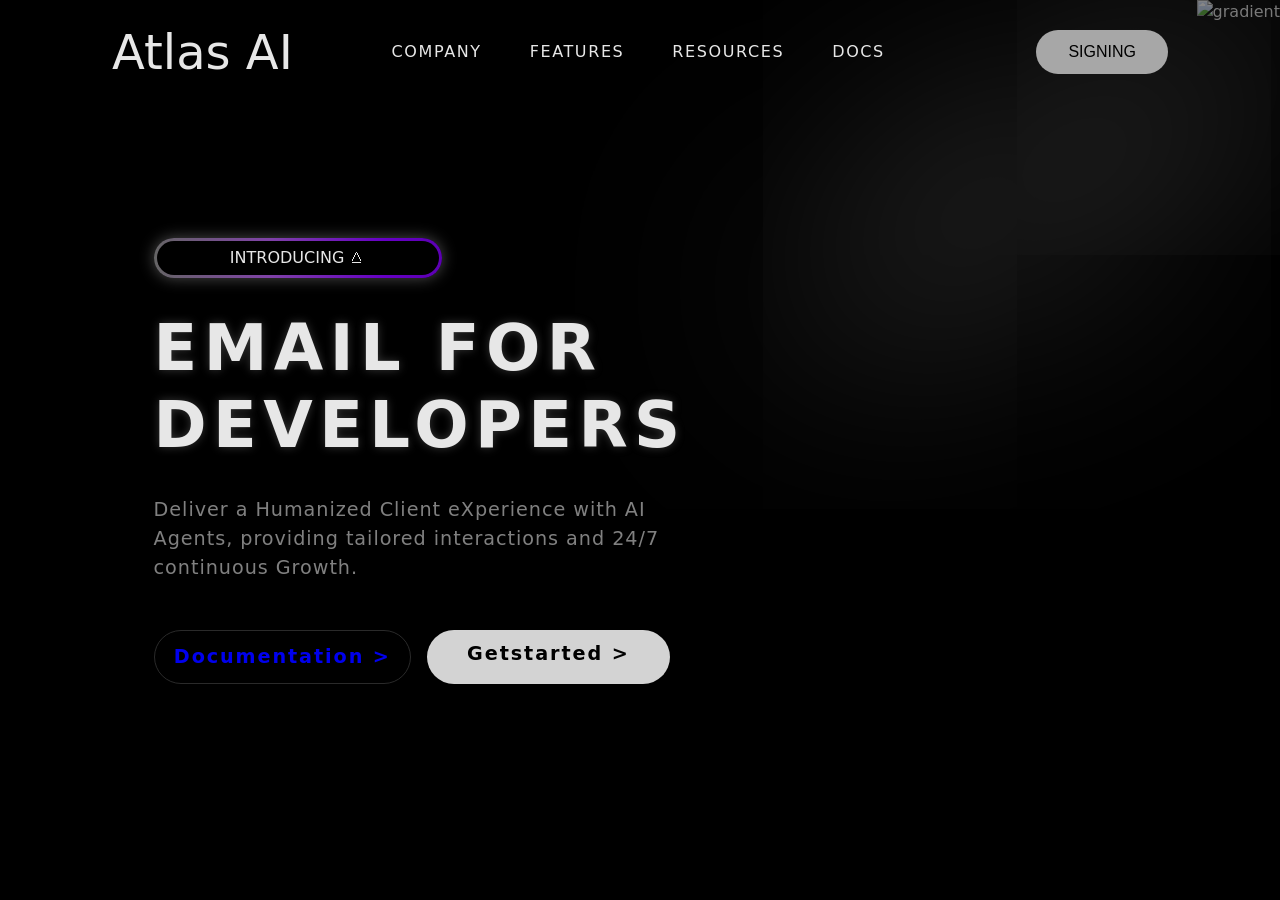
==== commit 8583f7fc: "Refactor landing page to new design with AOS animations and 3D robot Co-authored-by: askary.ben05 <a" ====
--- a/index.html
+++ b/index.html
@@ -3,608 +3,72 @@
 <head>
     <meta charset="UTF-8">
     <meta name="viewport" content="width=device-width, initial-scale=1.0">
-    <title>ClientX - AI Receptionist available 24/7</title>
-    <script src="https://cdn.tailwindcss.com"></script>
-    <link rel="stylesheet" href="https://cdnjs.cloudflare.com/ajax/libs/font-awesome/6.4.0/css/all.min.css">
-    <style>
-        .gradient-text {
-            background: linear-gradient(90deg, #3b82f6, #8b5cf6);
-            -webkit-background-clip: text;
-            background-clip: text;
-            color: transparent;
-        }
-        .hero-gradient {
-            background: linear-gradient(135deg, #f0f9ff 0%, #e0f2fe 50%, #dbeafe 100%);
-        }
-        .feature-card:hover {
-            transform: translateY(-5px);
-            box-shadow: 0 20px 25px -5px rgba(0, 0, 0, 0.1), 0 10px 10px -5px rgba(0, 0, 0, 0.04);
-        }
-        .testimonial-card {
-            transition: all 0.3s ease;
-        }
-        .testimonial-card:hover {
-            transform: scale(1.02);
-        }
-        .nav-link {
-            position: relative;
-        }
-        .nav-link:after {
-            content: '';
-            position: absolute;
-            width: 0;
-            height: 2px;
-            bottom: 0;
-            left: 0;
-            background-color: #3b82f6;
-            transition: width 0.3s ease;
-        }
-        .nav-link:hover:after {
-            width: 100%;
-        }
-    </style>
-</head>
-<body class="font-sans antialiased text-gray-800">
-    <!-- Navigation -->
-    <nav class="bg-white shadow-sm sticky top-0 z-50">
-        <div class="max-w-7xl mx-auto px-4 sm:px-6 lg:px-8">
-            <div class="flex justify-between h-16">
-                <div class="flex items-center">
-                    <a href="#" class="flex-shrink-0 flex items-center">
-                        <img class="h-8 w-auto" src="https://assets.cdn.filesafe.space/6vxAhFdYJ9eYeBiScolr/media/df314904-af1d-4a68-9998-05f40448d871.png" alt="ClientX Logo">
-                        <span class="ml-2 text-xl font-bold gradient-text">ClientX</span>
-                    </a>
-                </div>
-                <div class="hidden md:ml-6 md:flex md:items-center md:space-x-8">
-                    <a href="#ai-receptionist" class="nav-link px-3 py-2 text-sm font-medium">AI Receptionist</a>
-                    <div class="relative group">
-                        <button class="nav-link px-3 py-2 text-sm font-medium flex items-center">
-                            Features
-                            <svg class="ml-1 h-4 w-4" fill="none" viewBox="0 0 24 24" stroke="currentColor">
-                                <path stroke-linecap="round" stroke-linejoin="round" stroke-width="2" d="M19 9l-7 7-7-7" />
-                            </svg>
-                        </button>
-                        <div class="absolute left-0 mt-2 w-48 bg-white rounded-md shadow-lg py-1 z-10 opacity-0 invisible group-hover:opacity-100 group-hover:visible transition-all duration-300">
-                            <a href="#voice-agent" class="block px-4 py-2 text-sm text-gray-700 hover:bg-blue-50">AI Voice Agent</a>
-                            <a href="#chatbot" class="block px-4 py-2 text-sm text-gray-700 hover:bg-blue-50">AI Chatbot</a>
-                            <a href="#workflows" class="block px-4 py-2 text-sm text-gray-700 hover:bg-blue-50">AI Workflows</a>
-                            <a href="#funnels" class="block px-4 py-2 text-sm text-gray-700 hover:bg-blue-50">AI Funnels</a>
-                            <a href="#crm" class="block px-4 py-2 text-sm text-gray-700 hover:bg-blue-50">AI CRM</a>
-                        </div>
-                    </div>
-                    <a href="https://clientx.club/" class="nav-link px-3 py-2 text-sm font-medium">ClientX Club</a>
-                    <a href="#book-demo" class="ml-4 inline-flex items-center px-4 py-2 border border-transparent text-sm font-medium rounded-md text-white bg-blue-600 hover:bg-blue-700 transition-colors duration-300">
-                        Book a Demo
-                    </a>
-                </div>
-                <div class="-mr-2 flex items-center md:hidden">
-                    <button type="button" id="mobile-menu-button" class="inline-flex items-center justify-center p-2 rounded-md text-gray-400 hover:text-gray-500 hover:bg-gray-100 focus:outline-none">
-                        <svg class="h-6 w-6" fill="none" viewBox="0 0 24 24" stroke="currentColor">
-                            <path stroke-linecap="round" stroke-linejoin="round" stroke-width="2" d="M4 6h16M4 12h16M4 18h16" />
-                        </svg>
-                    </button>
-                </div>
-            </div>
+    <title>Document</title>
+    <link rel="stylesheet" href="style.css">
+      <link rel="stylesheet" href="https://unpkg.com/aos@next/dist/aos.css" />
+    </head>
+<body>
+<img class="image-gradient" src="gradient.png" alt="gradient">
+<div class="layer-blur"></div>
+
+<div class="container">
+    <header>
+        <h1 data-aos="fade-down" data-aos-duration="1500" class="logo">Atlas AI</h1>
+
+        <nav>
+            <a data-aos="fade-down" data-aos-duration="1500" href="#">COMPANY</a>
+            <a data-aos="fade-down" data-aos-duration="2000" href="#">FEATURES</a>
+            <a data-aos="fade-down" data-aos-duration="2500" href="#">RESOURCES</a>
+            <a data-aos="fade-down" data-aos-duration="3000" href="#">DOCS</a>
+        </nav>
+        <button data-aos="fade-down" data-aos-duration="1500" class="btn-signing">SIGNING</button>
+    </header>
+
+    
+    <main>
+    <div class="content">
+        <div data-aos="fade-zoom-in"
+        data-aos-easing="ease-in-back"
+        data-aos-delay="300"
+        data-aos-offset="0" data-aos-duration="1500" class="tag-box">
+            <div class="tag">INTRODUCING &wedbar;</div>
         </div>
-        <!-- Mobile menu -->
-        <div id="mobile-menu" class="hidden md:hidden bg-white border-t">
-            <div class="px-2 pt-2 pb-3 space-y-1 sm:px-3">
-                <a href="#ai-receptionist" class="block px-3 py-2 rounded-md text-base font-medium text-gray-700 hover:text-blue-600 hover:bg-blue-50">AI Receptionist</a>
-                <div>
-                    <button id="features-dropdown-button" class="w-full flex justify-between items-center px-3 py-2 rounded-md text-base font-medium text-gray-700 hover:text-blue-600 hover:bg-blue-50">
-                        Features
-                        <svg class="h-4 w-4" fill="none" viewBox="0 0 24 24" stroke="currentColor">
-                            <path stroke-linecap="round" stroke-linejoin="round" stroke-width="2" d="M19 9l-7 7-7-7" />
-                        </svg>
-                    </button>
-                    <div id="features-dropdown" class="hidden pl-4 space-y-1">
-                        <a href="#voice-agent" class="block px-3 py-2 rounded-md text-base font-medium text-gray-700 hover:text-blue-600 hover:bg-blue-50">AI Voice Agent</a>
-                        <a href="#chatbot" class="block px-3 py-2 rounded-md text-base font-medium text-gray-700 hover:text-blue-600 hover:bg-blue-50">AI Chatbot</a>
-                        <a href="#workflows" class="block px-3 py-2 rounded-md text-base font-medium text-gray-700 hover:text-blue-600 hover:bg-blue-50">AI Workflows</a>
-                        <a href="#funnels" class="block px-3 py-2 rounded-md text-base font-medium text-gray-700 hover:text-blue-600 hover:bg-blue-50">AI Funnels</a>
-                        <a href="#crm" class="block px-3 py-2 rounded-md text-base font-medium text-gray-700 hover:text-blue-600 hover:bg-blue-50">AI CRM</a>
-                    </div>
-                </div>
-                <a href="https://clientx.club/" class="block px-3 py-2 rounded-md text-base font-medium text-gray-700 hover:text-blue-600 hover:bg-blue-50">ClientX Club</a>
-                <a href="#book-demo" class="block w-full px-4 py-2 text-center text-white bg-blue-600 hover:bg-blue-700 rounded-md transition-colors duration-300">
-                    Book a Demo
-                </a>
-            </div>
+        
+        <h1 data-aos="fade-zoom-in"
+        data-aos-easing="ease-in-back"
+        data-aos-delay="300"
+        data-aos-offset="0" data-aos-duration="2000">EMAIL FOR <br>DEVELOPERS</h1>
+
+        <p data-aos="fade-zoom-in"
+        data-aos-easing="ease-in-back"
+        data-aos-delay="300"
+        data-aos-offset="0" data-aos-duration="2500" class="description">
+            Deliver a Humanized Client eXperience with AI Agents, 
+            providing tailored interactions and 24/7 continuous Growth.
+        </p>
+
+        <div data-aos="fade-zoom-in"
+        data-aos-easing="ease-in-back"
+        data-aos-delay="300"
+        data-aos-offset="0" data-aos-duration="3000" class="buttons">
+            <a href="#" class="btn-get-started">Documentation &gt;</a>
+            <a href="#" class="btn-signing-main">Getstarted &gt;</a>
         </div>
-    </nav>
+    </div>
+    </main>
 
-    <!-- Hero Section -->
-    <section class="hero-gradient">
-        <div class="max-w-7xl mx-auto px-4 sm:px-6 lg:px-8 py-16 md:py-24">
-            <div class="md:flex md:items-center md:justify-between">
-                <div class="md:w-1/2 mb-10 md:mb-0">
-                    <h1 class="text-4xl md:text-5xl lg:text-6xl font-bold leading-tight mb-6">
-                        <span class="gradient-text">AI</span> that Converts
-                    </h1>
-                    <div class="space-y-4 mb-8">
-                        <div class="flex items-center">
-                            <div class="w-8 h-8 rounded-full bg-blue-100 flex items-center justify-center mr-4">
-                                <svg class="w-5 h-5 text-blue-600" fill="none" stroke="currentColor" viewBox="0 0 24 24">
-                                    <path stroke-linecap="round" stroke-linejoin="round" stroke-width="2" d="M5 13l4 4L19 7" />
-                                </svg>
-                            </div>
-                            <span class="text-xl font-medium">Leads</span>
-                        </div>
-                        <div class="flex items-center">
-                            <div class="w-8 h-8 rounded-full bg-blue-100 flex items-center justify-center mr-4">
-                                <svg class="w-5 h-5 text-blue-600" fill="none" stroke="currentColor" viewBox="0 0 24 24">
-                                    <path stroke-linecap="round" stroke-linejoin="round" stroke-width="2" d="M5 13l4 4L19 7" />
-                                </svg>
-                            </div>
-                            <span class="text-xl font-medium">Calls</span>
-                        </div>
-                        <div class="flex items-center">
-                            <div class="w-8 h-8 rounded-full bg-blue-100 flex items-center justify-center mr-4">
-                                <svg class="w-5 h-5 text-blue-600" fill="none" stroke="currentColor" viewBox="0 0 24 24">
-                                    <path stroke-linecap="round" stroke-linejoin="round" stroke-width="2" d="M5 13l4 4L19 7" />
-                                </svg>
-                            </div>
-                            <span class="text-xl font-medium">Conversations</span>
-                        </div>
-                        <div class="flex items-center">
-                            <div class="w-8 h-8 rounded-full bg-blue-100 flex items-center justify-center mr-4">
-                                <svg class="w-5 h-5 text-blue-600" fill="none" stroke="currentColor" viewBox="0 0 24 24">
-                                    <path stroke-linecap="round" stroke-linejoin="round" stroke-width="2" d="M5 13l4 4L19 7" />
-                                </svg>
-                            </div>
-                            <span class="text-xl font-medium">Interactions</span>
-                        </div>
-                        <div class="flex items-center">
-                            <div class="w-8 h-8 rounded-full bg-blue-100 flex items-center justify-center mr-4">
-                                <svg class="w-5 h-5 text-blue-600" fill="none" stroke="currentColor" viewBox="0 0 24 24">
-                                    <path stroke-linecap="round" stroke-linejoin="round" stroke-width="2" d="M5 13l4 4L19 7" />
-                                </svg>
-                            </div>
-                            <span class="text-xl font-medium">Inquiries</span>
-                        </div>
-                    </div>
-                    <h2 class="text-2xl md:text-3xl font-bold mb-6">
-                        into <span class="gradient-text">Sales</span>
-                    </h2>
-                    <p class="text-lg text-gray-600 mb-8">
-                        Deliver a <span class="font-bold">Humanized</span> <span class="font-bold">Client</span> <span class="font-bold gradient-text">X</span>perience with <span class="font-bold">AI Agents</span> providing tailored interactions and <span class="font-bold">24/7</span> continuous <span class="font-bold">Growth.</span>
-                    </p>
-                    <div class="flex flex-col sm:flex-row space-y-4 sm:space-y-0 sm:space-x-4">
-                        <a href="#book-demo" class="px-6 py-3 bg-blue-600 hover:bg-blue-700 text-white font-medium rounded-lg transition-colors duration-300 text-center">
-                            eXperience our AI
-                        </a>
-                        <a href="#features" class="px-6 py-3 border border-blue-600 text-blue-600 hover:bg-blue-50 font-medium rounded-lg transition-colors duration-300 text-center">
-                            Learn More
-                        </a>
-                    </div>
-                </div>
-                <div class="md:w-1/2">
-                    <img src="https://assets.cdn.filesafe.space/yKKBFo4WiCYiUP0GEgmp/media/9f61809d-25f8-484f-9c7c-a0814a6158d0.png" alt="AI Receptionist" class="rounded-xl shadow-xl w-full">
-                </div>
-            </div>
-        </div>
-    </section>
+    <spline-viewer data-aos="fade-zoom-in"
+        data-aos-easing="ease-in-back"
+        data-aos-delay="300"
+        data-aos-offset="0" data-aos-duration="3000" class="robot-3d" url="https://prod.spline.design/xBl1YILT653rvIP4/scene.splinecode"></spline-viewer>
 
-    <!-- AI Receptionist Section -->
-    <section id="ai-receptionist" class="py-16 bg-white">
-        <div class="max-w-7xl mx-auto px-4 sm:px-6 lg:px-8">
-            <div class="text-center mb-16">
-                <h2 class="text-3xl md:text-4xl font-bold mb-4">
-                    <span class="gradient-text">The AI Receptionist</span> that Never Sleeps
-                </h2>
-                <p class="text-xl text-gray-600 max-w-3xl mx-auto">
-                    Capture calls, messages, and bookings 24/7, even after hours.
-                </p>
-            </div>
-            <div class="grid md:grid-cols-3 gap-8">
-                <div class="bg-gray-50 p-8 rounded-xl feature-card transition-all duration-300">
-                    <div class="w-14 h-14 bg-blue-100 rounded-full flex items-center justify-center mb-6">
-                        <svg class="w-8 h-8 text-blue-600" fill="none" stroke="currentColor" viewBox="0 0 24 24">
-                            <path stroke-linecap="round" stroke-linejoin="round" stroke-width="2" d="M3 5a2 2 0 012-2h3.28a1 1 0 01.948.684l1.498 4.493a1 1 0 01-.502 1.21l-2.257 1.13a11.042 11.042 0 005.516 5.516l1.13-2.257a1 1 0 011.21-.502l4.493 1.498a1 1 0 01.684.949V19a2 2 0 01-2 2h-1C9.716 21 3 14.284 3 6V5z" />
-                        </svg>
-                    </div>
-                    <h3 class="text-xl font-bold mb-3">Launch in minutes</h3>
-                    <p class="text-gray-600">No new number required. Get started instantly with your existing phone number.</p>
-                </div>
-                <div class="bg-gray-50 p-8 rounded-xl feature-card transition-all duration-300">
-                    <div class="w-14 h-14 bg-blue-100 rounded-full flex items-center justify-center mb-6">
-                        <svg class="w-8 h-8 text-blue-600" fill="none" stroke="currentColor" viewBox="0 0 24 24">
-                            <path stroke-linecap="round" stroke-linejoin="round" stroke-width="2" d="M19 21V5a2 2 0 00-2-2H7a2 2 0 00-2 2v16m14 0h2m-2 0h-5m-9 0H3m2 0h5M9 7h1m-1 4h1m4-4h1m-1 4h1m-5 10v-5a1 1 0 011-1h2a1 1 0 011 1v5m-4 0h4" />
-                        </svg>
-                    </div>
-                    <h3 class="text-xl font-bold mb-3">Tailored to your Business</h3>
-                    <p class="text-gray-600">Your AI understands everything about your business and can answer complex questions easily.</p>
-                </div>
-                <div class="bg-gray-50 p-8 rounded-xl feature-card transition-all duration-300">
-                    <div class="w-14 h-14 bg-blue-100 rounded-full flex items-center justify-center mb-6">
-                        <svg class="w-8 h-8 text-blue-600" fill="none" stroke="currentColor" viewBox="0 0 24 24">
-                            <path stroke-linecap="round" stroke-linejoin="round" stroke-width="2" d="M8 7V3m8 4V3m-9 8h10M5 21h14a2 2 0 002-2V7a2 2 0 00-2-2H5a2 2 0 00-2 2v12a2 2 0 002 2z" />
-                        </svg>
-                    </div>
-                    <h3 class="text-xl font-bold mb-3">Sends Texts & Schedules</h3>
-                    <p class="text-gray-600">Intelligently text callers with custom links during conversations, like your calendar link.</p>
-                </div>
-            </div>
-            <div class="mt-12 text-center">
-                <a href="#book-demo" class="inline-flex items-center px-6 py-3 bg-blue-600 hover:bg-blue-700 text-white font-medium rounded-lg transition-colors duration-300">
-                    Get Started
-                    <svg class="ml-2 -mr-1 w-5 h-5" fill="currentColor" viewBox="0 0 20 20">
-                        <path fill-rule="evenodd" d="M10.293 5.293a1 1 0 011.414 0l4 4a1 1 0 010 1.414l-4 4a1 1 0 01-1.414-1.414L12.586 11H5a1 1 0 110-2h7.586l-2.293-2.293a1 1 0 010-1.414z" clip-rule="evenodd" />
-                    </svg>
-                </a>
-            </div>
-        </div>
-    </section>
+</div>
 
-    <!-- Trusted By Section -->
-    <section class="py-16 bg-gray-50">
-        <div class="max-w-7xl mx-auto px-4 sm:px-6 lg:px-8">
-            <div class="text-center mb-12">
-                <h2 class="text-3xl font-bold mb-4">Trusted by Leading Businesses</h2>
-                <p class="text-xl text-gray-600 max-w-3xl mx-auto">
-                    Join other businesses using our AI to save time and increase sales.
-                </p>
-            </div>
-            <div class="grid grid-cols-2 md:grid-cols-5 gap-8 items-center">
-                <img src="https://assets.cdn.filesafe.space/yKKBFo4WiCYiUP0GEgmp/media/baf09a76-dc4f-465b-9a75-ed8aad94df07.png" alt="Logo 1" class="h-12 object-contain mx-auto">
-                <img src="https://assets.cdn.filesafe.space/yKKBFo4WiCYiUP0GEgmp/media/4ab7496d-b483-44af-b873-93e11fdcee47.png" alt="Logo 2" class="h-12 object-contain mx-auto">
-                <img src="https://assets.cdn.filesafe.space/yKKBFo4WiCYiUP0GEgmp/media/29e028b4-8cbc-47d4-8b1f-cafc0246708f.png" alt="Logo 3" class="h-12 object-contain mx-auto">
-                <img src="https://assets.cdn.filesafe.space/yKKBFo4WiCYiUP0GEgmp/media/0f446ae2-844a-4507-8fb7-19d7857de09b.png" alt="Logo 4" class="h-12 object-contain mx-auto">
-                <img src="https://assets.cdn.filesafe.space/yKKBFo4WiCYiUP0GEgmp/media/67fd2b8980d564624df2f5f2.jpeg" alt="Logo 5" class="h-12 object-contain mx-auto">
-            </div>
-        </div>
-    </section>
-
-    <!-- Testimonials Section -->
-    <section class="py-16 bg-white">
-        <div class="max-w-7xl mx-auto px-4 sm:px-6 lg:px-8">
-            <div class="text-center mb-12">
-                <h2 class="text-3xl font-bold mb-4">Real Results From Real Clients</h2>
-                <p class="text-xl text-gray-600">Hear what our clients are saying about us</p>
-            </div>
-            <div class="grid md:grid-cols-3 gap-8">
-                <div class="bg-gray-50 p-8 rounded-xl testimonial-card">
-                    <div class="flex items-center mb-4">
-                        <img src="https://assets.cdn.filesafe.space/yKKBFo4WiCYiUP0GEgmp/media/faea0589-6f4a-4380-acb7-379a05124525.png" alt="Tom A." class="w-12 h-12 rounded-full object-cover">
-                        <div class="ml-4">
-                            <h4 class="font-bold">Tom A.</h4>
-                            <div class="flex">
-                                <svg class="w-5 h-5 text-yellow-400" fill="currentColor" viewBox="0 0 20 20">
-                                    <path d="M9.049 2.927c.3-.921 1.603-.921 1.902 0l1.07 3.292a1 1 0 00.95.69h3.462c.969 0 1.371 1.24.588 1.81l-2.8 2.034a1 1 0 00-.364 1.118l1.07 3.292c.3.921-.755 1.688-1.54 1.118l-2.8-2.034a1 1 0 00-1.175 0l-2.8 2.034c-.784.57-1.838-.197-1.539-1.118l1.07-3.292a1 1 0 00-.364-1.118L2.98 8.72c-.783-.57-.38-1.81.588-1.81h3.461a1 1 0 00.951-.69l1.07-3.292z" />
-                                </svg>
-                                <svg class="w-5 h-5 text-yellow-400" fill="currentColor" viewBox="0 0 20 20">
-                                    <path d="M9.049 2.927c.3-.921 1.603-.921 1.902 0l1.07 3.292a1 1 0 00.95.69h3.462c.969 0 1.371 1.24.588 1.81l-2.8 2.034a1 1 0 00-.364 1.118l1.07 3.292c.3.921-.755 1.688-1.54 1.118l-2.8-2.034a1 1 0 00-1.175 0l-2.8 2.034c-.784.57-1.838-.197-1.539-1.118l1.07-3.292a1 1 0 00-.364-1.118L2.98 8.72c-.783-.57-.38-1.81.588-1.81h3.461a1 1 0 00.951-.69l1.07-3.292z" />
-                                </svg>
-                                <svg class="w-5 h-5 text-yellow-400" fill="currentColor" viewBox="0 0 20 20">
-                                    <path d="M9.049 2.927c.3-.921 1.603-.921 1.902 0l1.07 3.292a1 1 0 00.95.69h3.462c.969 0 1.371 1.24.588 1.81l-2.8 2.034a1 1 0 00-.364 1.118l1.07 3.292c.3.921-.755 1.688-1.54 1.118l-2.8-2.034a1 1 0 00-1.175 0l-2.8 2.034c-.784.57-1.838-.197-1.539-1.118l1.07-3.292a1 1 0 00-.364-1.118L2.98 8.72c-.783-.57-.38-1.81.588-1.81h3.461a1 1 0 00.951-.69l1.07-3.292z" />
-                                </svg>
-                                <svg class="w-5 h-5 text-yellow-400" fill="currentColor" viewBox="0 0 20 20">
-                                    <path d="M9.049 2.927c.3-.921 1.603-.921 1.902 0l1.07 3.292a1 1 0 00.95.69h3.462c.969 0 1.371 1.24.588 1.81l-2.8 2.034a1 1 0 00-.364 1.118l1.07 3.292c.3.921-.755 1.688-1.54 1.118l-2.8-2.034a1 1 0 00-1.175 0l-2.8 2.034c-.784.57-1.838-.197-1.539-1.118l1.07-3.292a1 1 0 00-.364-1.118L2.98 8.72c-.783-.57-.38-1.81.588-1.81h3.461a1 1 0 00.951-.69l1.07-3.292z" />
-                                </svg>
-                                <svg class="w-5 h-5 text-yellow-400" fill="currentColor" viewBox="0 0 20 20">
-                                    <path d="M9.049 2.927c.3-.921 1.603-.921 1.902 0l1.07 3.292a1 1 0 00.95.69h3.462c.969 0 1.371 1.24.588 1.81l-2.8 2.034a1 1 0 00-.364 1.118l1.07 3.292c.3.921-.755 1.688-1.54 1.118l-2.8-2.034a1 1 0 00-1.175 0l-2.8 2.034c-.784.57-1.838-.197-1.539-1.118l1.07-3.292a1 1 0 00-.364-1.118L2.98 8.72c-.783-.57-.38-1.81.588-1.81h3.461a1 1 0 00.951-.69l1.07-3.292z" />
-                                </svg>
-                            </div>
-                        </div>
-                    </div>
-                    <p class="text-gray-600 italic mb-4">"Sales Are Up! Now, every call is answered, even after hours. We've seen a real difference in lead quality and conversion."</p>
-                </div>
-                <div class="bg-gray-50 p-8 rounded-xl testimonial-card">
-                    <div class="flex items-center mb-4">
-                        <img src="https://assets.cdn.filesafe.space/yKKBFo4WiCYiUP0GEgmp/media/cc3351f1-a59b-4039-9ad2-fd9c8f68a856.png" alt="Joel R." class="w-12 h-12 rounded-full object-cover">
-                        <div class="ml-4">
-                            <h4 class="font-bold">Joel R.</h4>
-                            <div class="flex">
-                                <svg class="w-5 h-5 text-yellow-400" fill="currentColor" viewBox="0 0 20 20">
-                                    <path d="M9.049 2.927c.3-.921 1.603-.921 1.902 0l1.07 3.292a1 1 0 00.95.69h3.462c.969 0 1.371 1.24.588 1.81l-2.8 2.034a1 1 0 00-.364 1.118l1.07 3.292c.3.921-.755 1.688-1.54 1.118l-2.8-2.034a1 1 0 00-1.175 0l-2.8 2.034c-.784.57-1.838-.197-1.539-1.118l1.07-3.292a1 1 0 00-.364-1.118L2.98 8.72c-.783-.57-.38-1.81.588-1.81h3.461a1 1 0 00.951-.69l1.07-3.292z" />
-                                </svg>
-                                <svg class="w-5 h-5 text-yellow-400" fill="currentColor" viewBox="0 0 20 20">
-                                    <path d="M9.049 2.927c.3-.921 1.603-.921 1.902 0l1.07 3.292a1 1 0 00.95.69h3.462c.969 0 1.371 1.24.588 1.81l-2.8 2.034a1 1 0 00-.364 1.118l1.07 3.292c.3.921-.755 1.688-1.54 1.118l-2.8-2.034a1 1 0 00-1.175 0l-2.8 2.034c-.784.57-1.838-.197-1.539-1.118l1.07-3.292a1 1 0 00-.364-1.118L2.98 8.72c-.783-.57-.38-1.81.588-1.81h3.461a1 1 0 00.951-.69l1.07-3.292z" />
-                                </svg>
-                                <svg class="w-5 h-5 text-yellow-400" fill="currentColor" viewBox="0 0 20 20">
-                                    <path d="M9.049 2.927c.3-.921 1.603-.921 1.902 0l1.07 3.292a1 1 0 00.95.69h3.462c.969 0 1.371 1.24.588 1.81l-2.8 2.034a1 1 0 00-.364 1.118l1.07 3.292c.3.921-.755 1.688-1.54 1.118l-2.8-2.034a1 1 0 00-1.175 0l-2.8 2.034c-.784.57-1.838-.197-1.539-1.118l1.07-3.292a1 1 0 00-.364-1.118L2.98 8.72c-.783-.57-.38-1.81.588-1.81h3.461a1 1 0 00.951-.69l1.07-3.292z" />
-                                </svg>
-                                <svg class="w-5 h-5 text-yellow-400" fill="currentColor" viewBox="0 0 20 20">
-                                    <path d="M9.049 极速赛车开奖结果查询官网 2.927c.3-.921 1.603-.921 1.902 0l1.07 3.292a1 1 0 00.95.69h3.462c.969 0 1.371 1.24.588 1.81l-2.8 2.034a1 1 0 00-.364 1.118l1.07 3.292c.3.921-.755 1.688-1.54 1.118l-2.8-2.034a1 1 0 00-1.175 0l-2.8 2.034c-.784.57-1.838-.197-1.539-1.118l1.07-3.292a1 1 0 00-.364-1.118L2.98 8.72c-.783-.57-.38-1.81.588-1.81h3.461a1 1 0 00.951-.69l1.07-3.292z" />
-                                </svg>
-                                <svg class="w-5 h-5 text-yellow-400" fill="currentColor" viewBox="0 0 20 20">
-                                    <path d="M9.049 2.927c.3-.921 1.603-.921 1.902 0l1.07 3.292a1 1 0 00.95.69h3.462c.969 0 1.371 1.24.588 1.81极速赛车开奖结果查询官网l-2.8 2.034a1 1 0 00-.364 1.118l1.07 3.292c.3.921-.755 1.688-1.54 1.118l-2.8-2.034a1 1 0 00-1.175 0l-2.8 2.034c-.784.57-1.838-.197-1.539-1.118l1.07-3.292a1 1 0 00-.364-1.118L2.98 8.72c-.783-.57-.38-1.81.588-1.81h3.461a1 1 0 00.951-.69l1.07-3.292z" />
-                                </svg>
-                            </div>
-                        </div>
-                    </div>
-                    <p class="text-gray-600 italic mb-4">"24/7 Coverage - I don't have to worry about missed calls or website chats anymore. It's like having a full-time assistant who never sleeps."</p>
-                </div>
-                <div class="bg-gray-50 p-8 rounded-xl testimonial-card">
-                    <div class="flex items-center mb-4">
-                        <img src="https://assets.cdn.filesafe.space/yKKBFo4WiCYiUP0GEgmp/media/255cf35b-8336-409f-9c6f-51a4e18523bf.png" alt="Michelle W." class="w-12 h-12 rounded-full object-cover">
-                        <div class="ml-4">
-                            <h4 class="font-bold">Michelle W.</h4>
-                            <div class="flex">
-                                <svg class="w-5 h-5 text-yellow-400" fill="currentColor" viewBox="0 0 20 20">
-                                    <path d="M9.049 2.927c.3-.921 1.603-.921 1.902 0l1.07 3.292a1 1 极速赛车开奖结果查询官网0 00.95.69h3.462c.969 0 1.371 1.24.588 1.81l-2.8 2.034a1 1 0 00-.364 1.118l1.07 3.292c.3.921-.755 1.688-1.54 1.118l-2.8-2.034a1 1 0 00-1.175 0l极速赛车开奖结果查询官网-2.8 2.034c-.784.57-1.838-.197-1.539-1.118l1.07-3.292a1 1 0 00-.364-1.118L2.98 8.72c-.783-.57-.38-1.81.588-1.81h3.461a1 1 0 00.951-.69l1.07-3.292z" />
-                                </svg>
-                                <svg class="w-5 h-5 text-yellow-400" fill="currentColor" viewBox="0 0 20 20">
-                                    <path d="M9.049 2.927c.3-.921 1.603-.921 1.902 0l1.07 3.292a1 1 0 00.95.69h3.462c.969 0 1.371 1.24.588 1.81l-2.8 2.034a1 1 0 00-.364 1.118l1.07 3.292c.3.921-.755 1.688-1.54 1.118l-2.8-2.034a1 1 0 00-1.175 0l-2.8 2.034c-.784.57-1.838-.197-1.539-1.118l1.07-3.292a1 1 0 00-.364-1.118L2.98 8.72c-.783-.57-.38-1.81.588-1.81h3.461a1 1 0 00.951-.69l1.07-3.292z" />
-                                </svg>
-                                <svg class="w-5 h-5 text-yellow-400" fill="currentColor" viewBox="0 0 20 20">
-                                    <path d="M9.049 2.927c.3-.921 1.603-.921 1.902 0l1.07 3.292a1 1 0 00.95.69h3.462c.969 0 1.371 1.24.588 1.81l-2.8 2.034a1 1 0 00-.364 1.118l1.07 3.292c.3.921-.755 1.688-1.54 1.118l-2.8-2.034a1 1 0 00-1.175 0l-2.8 2.034c-.784.57-1.838-.197-1.539-1.118l1.07-3.292a1 1 0 00-.364-1.118L2.98 8.极速赛车开奖结果查询官网72c-.783-.57-.38-1.81.588-1.81h3.461a1 1 0 00.951-.69l1.07-3.292z" />
-                                </svg>
-                                <svg class="w-5 h-5 text-yellow-400" fill="currentColor" viewBox="0 0 20 20">
-                                    <path d="M9.049 2.927c.3-.921 1.603-.921 1.902 0l1.07 3.292a1 1 0 00.95.69h3.462c.969 0 1.371 1.24.588 1.81l-2.8 2.034a1 1 0 00-.364 1.118l1.07 3.292c.3.921-.755 1.688-1.54 1.118l-2.8-2.034a1 1 0 00-1.175 0l-2.8 2.034c-.784.57-1.838-.197-1.539-1.118l1.07-3.292a1 1 0 00-.364-1.118L2.98 8.72c-.783-.57-.38-1.81.588-1.81h3.461a1 1 0 00.951-.69l1.07-3.292z" />
-                                </svg>
-                                <svg class="w-5 h-5 text-yellow-400" fill="currentColor" viewBox="0 0 20 20">
-                                    <path d="M9.049 2.927c.3-.921 1.603-.921 1.902 0l1.07 3.292a1 1 0 00.95.69h3.462c.969 0 1.371 1.24.588 1.81l-2.8 2.034a1 1 0 00-.364 1.118l1.07 3.292c.3.921-.755 1.688-1.54 1.118l-2.8-2.034a1 1 0 00-1.175 0l-2.8 2.034c-.784.57-1.838-.197-1.539-1.118l1.07-3.292a1 1 0 00-.364-1.118L2.98 8.72c-.783-.57-.38-1.81.588-1.81h3.461a1 1 0 00.951-.69l1.07-3.292z" />
-                                </svg>
-                            </div>
-                        </div>
-                    </div>
-                    <p class="text-gray-600 italic mb-4">"Handles Everything! From scheduling to reminders, my AI employee takes care of tasks I used to spend hours on. Total lifesaver!"</p>
-                </div>
-            </div>
-            <div class="mt-12 text-center">
-                <a href="#book-demo" class="inline-flex items-center px-6 py-3 bg-blue-600 hover:bg-blue-700 text-white font-medium rounded-lg transition-colors duration-300">
-                    Get Started
-                    <svg class="ml-2 -mr-1 w-5 h-5" fill="currentColor" viewBox="0 0 20 20">
-                        <path fill-rule="evenodd" d="M10.293 5.293a1 1 0 011.414 0l4 4a1 1 0 010 1.414l-4 4a1 1 0 01-1.414-1.414L12.586 11H5a1 1 0 110-2h7.586l-2.293-2.293a1 1 0 010-1.414z" clip-rule="evenodd" />
-                    </svg>
-                </a>
-            </div>
-        </div>
-    </section>
-
-    <!-- Features Section -->
-    <section id="features" class="py-16 bg-gray-50">
-        <div class="max-w-7xl mx-auto px-4 sm:px-6 lg:px-8">
-            <div class="text-center mb-12">
-                <h2 class="text-3xl font-bold mb-4">24/7 FEATURES</h2>
-                <h3 class="text-2xl gradient-text font-bold mb-4">AI Receptionist. Zero Missed Calls.</h3>
-                <p class="text-xl text-gray-600 max-w-3xl mx-auto">
-                    Always available to answer, schedule, and follow up, even when you're offline. Set it up once, let it work forever.
-                </p>
-            </div>
-            
-            <!-- AI Voice Agent -->
-            <div id="voice-agent" class="grid md:grid-cols-2 gap-12 items-center mb-20">
-                <div>
-                    <h3 class="text-2xl font-bold mb-4">AI VOICE AGENT</h3>
-                    <h4 class="text-3xl font-bold mb-6">Always Answer. <span class="gradient-text">Always Convert.</span></h4>
-                    <p class="text-lg text-gray-600 mb-6">
-                        Team overcapacity ends here. Our AI voice agents handle complex dialogues with expert-like precision, adapting in real time. Customize personalities, choose voices, add languages, and let ClientX perform like your top employee on every call. Voice technology may seem complicated, but we make it simple.
-                    </p>
-                    <a href="#book-demo" class="inline-flex items-center px-6 py-3 bg-blue-600 hover:bg-blue-700 text-white font-medium rounded-lg transition-colors duration-300">
-                        Get Started
-                        <svg class="ml-2 -mr-1 w-5 h-5" fill="currentColor" viewBox="极速赛车开奖结果查询官网0 0 20 20">
-                            <path fill-rule="evenodd" d="M10.293 5.293a1 1 0 011.414 0l4 4a1 1 0 010 1.414l-4 4a1 1 0 01-1.414-1.414L12.586 11H5a1 1 0 110-2h7.586l-2.293-2.293a1 1 0 010-1.414z" clip-rule="evenodd" />
-                        </svg>
-                    </a>
-                </div>
-                <div class="rounded-xl overflow-hidden shadow-xl">
-                    <img src="https://assets.cdn.filesafe.space/yKKBFo4WiCYiUP0GEgmp/media/9f61809d-25f8-484f-9c7c-a0814a6158d0.png" alt="AI Voice Agent" class="w-full h-auto">
-                </div>
-            </div>
-            
-            <!-- AI Chatbot -->
-            <div id="chatbot" class="grid md:grid-cols-2 gap-12 items-center mb-20">
-                <div class="order-2 md:order-1">
-                    <h3 class="text-2xl font-bold mb-4">AI CHATBOT</h3>
-                    <h4 class="text-3xl font-bold mb-6">Turn Every Chat into a Sale, <span class="gradient-text">on Autopilot.</span></h4>
-                    <p class="text-lg text-gray-600 mb-6">
-                        Conversations AI nurtures and closes leads on every channel, so you can close more deals even when you're away.
-                    </p>
-                    <a href="#book-demo" class="inline-flex items-center px-6 py-3 bg-blue-600 hover:bg-blue-700 text-white font-medium rounded-lg transition-colors duration-300">
-                        Get Started
-                        <svg class="ml-2 -mr-1 w-5 h-5" fill="currentColor" viewBox="0 0 20 20">
-                            <path fill-rule="evenodd" d="M10.293 5.293a1 1 0 011.414 0l4 4a1 1 0 010 1.414l-4 4a1 1 0 01-1.414-1.414L12.586 11H5a1 1 0 110-2h7.586l-2.293-2.293a1 1 0 010-1.414z" clip-rule="evenodd" />
-                        </svg>
-                    </a>
-                </div>
-                <div class="order-1 md:order-2 rounded-xl overflow-hidden shadow-xl">
-                    <img src="https://assets.cdn.filesafe.space/yKKBFo4WiCYiUP0GEgmp/media/da996783-21b6-466b-b660-24cefe7f2ceb.png" alt="AI Chatbot" class="w-full h-auto">
-                </div>
-            </div>
-            
-            <!-- AI Workflows -->
-            <div id="workflows" class="grid md:grid-cols-2 gap-12 items-center mb-20">
-                <div>
-                    <h3 class="text-2xl font-bold mb-4">AI WORKFLOWS</h3>
-                    <h4 class="text-3xl font-bold mb-6"><span class="gradient-text">Simplify and Automate</span> Your Work</h4>
-                    <p class="text-lg text-gray-600 mb-6">
-                        Overwhelmed by repetitive tasks? Workflow AI takes the stress out of automation, helping you design and optimize processes with ease—so you can scale your business faster and focus on what matters most.
-                    </p>
-                    <a href="#book-demo" class="inline-flex items-center px-6 py-3 bg-blue-600 hover:bg-blue-700 text-white font-medium rounded-lg transition-colors duration-300">
-                        Get Started
-                        <svg class="ml-2 -mr-1 w-5 h-5" fill="currentColor" viewBox="0 0 20 20">
-                            <path fill-rule="evenodd" d="M10.293 5.293a1 1 0 011.414 0l4 4a1 1 0 010 1.414l-4 4a1 1 0 01-1.414-1.414L12.586 11极速赛车开奖结果查询官网H5a1 1 0 110-2h7.586l-2.293-2.293a1 1 0 010-1.414z" clip-rule="evenodd" />
-                        </svg>
-                    </a>
-                </div>
-                <div class="rounded-xl overflow-hidden shadow-xl">
-                    <img src="https://assets.cdn.filesafe.space/yKKBFo4WiCYiUP0GEgmp/media/f04872ad-1a86-4130-ad81-f00915bf112d.png" alt="AI Workflows" class="w-full h-auto">
-                </div>
-            </div>
-            
-            <!-- AI Funnels -->
-            <div id="funnels" class="grid md:grid-cols-2 gap-12 items-center mb-20">
-                <div class="order-2 md:order-1">
-                    <h3 class="text-2xl font-bold mb-4">AI FUNNELS</h3>
-                    <h4 class="text-3xl font-bold mb-6"><span class="gradient-text">Sell More. Work Less.</span> Your Funnel Does the Rest.</h4>
-                    <p class="text-lg text-gray-600 mb-6">
-                        Need high-converting pages without the hassle? Funnels AI creates beautiful, client-ready funnels in seconds. Tweak the design to match your brand, and start turning visitors into paying customers, fast.
-                    </p>
-                    <a href="#book-demo" class="inline-flex items-center px-6 py-3 bg-blue-600 hover:bg-blue-700 text-white font-medium rounded-lg transition-colors duration-300">
-                        Get Started
-                        <svg class="ml-2 -mr-1 w-5 h-5" fill="currentColor" viewBox="0 0 20 20">
-                            <path fill-rule="evenodd" d="M10.293 5.293a1 1 0 011.414 0l4 4a1 1 0 010 1.414l-4 4a1 1 0 01-1.414-1.414L12.586 11H5a1 1 0 110-2h7.586l-2.293-2.293a1 1 0 010-1.414z" clip-rule="evenodd" />
-                        </svg>
-                    </a>
-                </div>
-                <div class="order-1 md:order-2 rounded-xl overflow-hidden shadow-xl">
-                    <img src="https://assets.cdn.filesafe.space/yKKBFo4WiCYiUP0GEgmp/media/35d6b914-e637-493a-92bd-fe267a4aa05a.png" alt="AI Funnels" class="w-full h-auto">
-                </div>
-            </div>
-            
-            <!-- AI CRM -->
-            <div id="crm" class="grid md:grid-cols-2 gap-12 items-center">
-                <div>
-                    <h3 class="text-2xl font-bold mb-4">One AI CRM to Automate</h3>
-                    <h4 class="text-3xl font-bold mb-6 gradient-text">Calls, Chatbots, and Workflows</h4>
-                    <p class="text-lg text-gray-600 mb-6">
-                        Explore our other features to streamline every aspect of your business.
-                    </p>
-                    <a href="#book-demo" class="inline-flex items-center px-6 py-3 bg-blue-600 hover:bg-blue-700 text-white font-medium rounded-lg transition-colors duration-300">
-                        Get Started
-                        <svg class="ml-2 -mr-1 w-5 h-5" fill="currentColor" viewBox="0 0 20 20">
-                            <path fill-rule="evenodd" d="M10.293 5.293a1 1 0 011.414 0l4 4a1 1 0 010 1.414l-4 4a1 1 0 01-1.414-1.414L12.586 11H5a1 1 0 110-2h7.586l-2.293-2.293a1 1 0 010-1.414z" clip-rule="evenodd" />
-                        </svg>
-                    </a>
-                </div>
-                <div class="grid grid-cols-2 gap-4">
-                    <div class="bg-white p-4 rounded-lg shadow">
-                        <h5 class="font-bold mb-2">Pipelines & Deals (CRM)</h5>
-                        <p class="text-sm text-gray-600">Track your business stats. See your monthly performance.</p>
-                    </div>
-                    <div class="bg-white p-4 rounded-lg shadow">
-                        <h5 class="font-bold mb-2">Calendar & Appointments</h5>
-                        <p class="text-sm text-gray-600">Charge customers via email or text with Stripe.</p>
-                    </div>
-                    <div class="bg-white p-4 rounded-lg shadow">
-                        <h5 class="font-bold mb-2">Invoicing & Payments</h5>
-                        <p class="text-sm text-gray-600">Manage your invoices and payments in one easy platform.</p>
-                    </div>
-                    <div class="bg-white p-4 rounded-lg shadow">
-                        <h5 class="font-bold mb-2">Notifications</h5>
-                        <p class="text-sm text-gray-600">Stay on top of your business with notifications.</p>
-                    </div>
-                </div>
-            </div>
-        </div>
-    </section>
-
-    <!-- Stats Section -->
-    <section class="py-16 bg-blue-600 text-white">
-        <div class="max-w-7xl mx-auto px-4 sm:px-6 lg:px-8">
-            <div class="text-center mb-12">
-                <h2 class="text-3xl font-bold mb-4">Proven Results That Drive Growth</h2>
-            </div>
-            <div class="grid md:grid-cols-3 gap-8 text-center">
-                <div>
-                    <div class="text-5xl font-bold mb-2">38+</div>
-                    <p class="text-xl">Service-based businesses successfully scaled and automated</p>
-                </div>
-                <div>
-                    <div class="text-5xl font-bold mb-2">25%</div>
-                    <p class="text-xl">Average increase in conversions for businesses using our AI Assistant</p>
-                </div>
-                <div>
-                    <div class="text-5xl font-bold mb-2">$3,461</div>
-                    <p class="text-xl">Monthly savings on software and staffing for our clients</p>
-                </div>
-            </div>
-        </div>
-    </section>
-
-    <!-- CTA Section -->
-    <section id="book-demo" class="py-16 bg-white">
-        <div class="max-w-7xl mx-auto px-4 sm:px-6 lg:px-8">
-            <div class="bg-gradient-to-r from-blue-50 to-indigo-50 rounded-2xl p-12 text-center">
-                <h2 class="text-3xl md:text-4xl font-bold mb-4">Your AI eXperience <span class="gradient-text">begins here.</span></h2>
-                <p class="text-xl text-gray-600 max-w-3xl mx-auto mb-8">
-                    From calls to chats to CRM workflows, ClientX delivers an AI-powered eXperience that drives results
-                </p>
-                <div class="flex flex-col sm:flex-row justify-center space-y-4 sm:space-y-0 sm:space-x-4">
-                    <a href="#book-demo" class="px-8 py-4 bg-blue-600 hover:bg-blue-700 text-white font-medium rounded-lg transition-colors duration-300 text-center">
-                        Get Started
-                    </a>
-                    <a href="#book-demo" class="px-8 py-4 border border-blue-600 text-blue-600 hover:bg-blue-50 font-medium rounded-lg transition-colors duration-300 text-center">
-                        Book a Demo
-                    </a>
-                </div>
-            </div>
-        </div>
-    </section>
-
-    <!-- Footer -->
-    <footer class="bg-gray-900 text-white py-12">
-        <div class="max-w-7xl mx-auto px-4 sm:px-6 lg:px-8">
-            <div class="grid grid-cols-1 md:grid-cols-4 gap-8">
-                <div>
-                    <a href="#" class="flex items-center">
-                        <img class="h-8 w-auto" src="https://assets.cdn.filesafe.space/6vxAhFdYJ9eYeBiScolr/media/df314904-af1d-4a68-9998-05f40448d871.png" alt="ClientX Logo">
-                        <span class="ml-2 text-xl font-bold gradient-text">ClientX</span>
-                    </a>
-                    <p class="mt-4 text-gray-400">
-                        AI Receptionist available 24/7. AI Agents & Chatbots that convert.
-                    </p>
-                </div>
-                <div>
-                    <h3 class="text-lg font-semibold mb-4">Product</h3>
-                    <ul class="space-y-2">
-                        <li><a href="#ai-receptionist" class="text-gray-400 hover:text-white transition-colors duration-300">AI Receptionist</a></li>
-                        <li><a href="#voice-agent" class="text-gray-400 hover:text-white transition-colors duration-300">AI Voice Agent</a></li>
-                        <li><a href="#chatbot" class="text-gray-400 hover:text-white transition-colors duration-300">AI Chatbot</a></li>
-                        <li><a href="#workflows" class="text-gray-400 hover:text-white transition-colors duration-300">AI Workflows</a></li>
-                        <li><a href="#funnels" class="text-gray-400 hover:text-white transition-colors duration-300">AI Funnels</a></li>
-                    </ul>
-                </div>
-                <div>
-                    <h3 class="text-lg font-semibold mb-4">Company</h3>
-                    <ul class="space-y-2">
-                        <li><a href="#" class="text-gray-400 hover:text-white transition-colors duration-300">About Us</a></li>
-                        <li><a href="#" class="text-gray-400 hover:text-white transition-colors duration-300">Careers</a></li>
-                        <li><a href="https://clientx.club/" class="text-gray-400 hover:text-white transition-colors duration-300">ClientX Club</a></li>
-                        <li><a href="#" class="text-gray-400 hover:text-white transition-colors duration-300">Contact</a></li>
-                    </ul>
-                </div>
-                <div>
-                    <h3 class="text-lg font-semibold mb-4">Legal</h3>
-                    <ul class="space-y-2">
-                        <li><a href="#" class="text-gray-400 hover:text-white transition-colors duration-300">Terms & Conditions</a></li>
-                        <li><a href="#" class="text-gray-400 hover:text-white transition-colors duration-300">Privacy Policy</a></li>
-                    </ul>
-                </div>
-            </div>
-            <div class="mt-12 pt-8 border-t border-gray-800 text-center text-gray-400">
-                <p>&copy; 2023 ClientX. All rights reserved.</p>
-            </div>
-        </div>
-    </footer>
-
-    <script>
-        // Mobile menu toggle
-        document.getElementById('mobile-menu-button').addEventListener('click', function() {
-            const menu = document.getElementById('mobile-menu');
-            menu.classList.toggle('hidden');
-        });
-
-        // Features dropdown toggle for mobile
-        document.getElementById('features-dropdown-button').addEventListener('click', function() {
-            const dropdown = document.getElementById('features-dropdown');
-            dropdown.classList.toggle('hidden');
-        });
-
-        // Smooth scrolling for anchor links
-        document.querySelectorAll('a[href^="#"]').forEach(anchor => {
-            anchor.addEventListener('click', function (e) {
-                e.preventDefault();
-                
-                const targetId = this.getAttribute('href');
-                if (targetId === '#') return;
-                
-                const targetElement = document.querySelector(targetId);
-                if (targetElement) {
-                    targetElement.scrollIntoView({
-                        behavior: 'smooth'
-                    });
-                    
-                    // Close mobile menu if open
-                    const mobileMenu = document.getElementById('mobile-menu');
-                    if (!mobileMenu.classList.contains('hidden')) {
-                        mobileMenu.classList.add('hidden');
-                    }
-                }
-            });
-        });
-    </script>
-<p style="border-radius: 8px; text-align: center; font-size: 12px; color: #fff; margin-top: 16px;position: fixed; left: 8px; bottom: 8px; z-index: 10; background: rgba(0, 0, 0, 0.8); padding: 4px 8px;">Made with <img src="https://enzostvs-deepsite.hf.space/logo.svg" alt="DeepSite Logo" style="width: 16px; height: 16px; vertical-align: middle;display:inline-block;margin-right:3px;filter:brightness(0) invert(1);"><a href="https://enzostvs-deepsite.hf.space" style="color: #fff;text-decoration: underline;" target="_blank" >DeepSite</a> - 🧬 <a href="https://enzostvs-deepsite.hf.space?remix=askary0ben/atlas" style="color: #fff;text-decoration: underline;" target="_blank" >Remix</a></p></body>
+    <script type="module" src="https://unpkg.com/@splinetool/viewer@1.10.39/build/spline-viewer.js"></script>
+    
+      <script src="https://unpkg.com/aos@next/dist/aos.js"></script>
+  <script>
+    AOS.init();
+  </script>
+</body>  
 </html>
--- a/style.css
+++ b/style.css
@@ -0,0 +1,272 @@
+*{
+	margin: 0;
+	padding: 0;
+	box-sizing: border-box;
+}
+
+body {
+	font-family: system-ui, -apple-system, BlinkMacSystemFont, 'Segoe UI', Roboto, Oxygen, Ubuntu, Cantarell, 'Open Sans', 'Helvetica Neue', sans-serif;
+	background-color: black;
+	color: #e7e7e7;
+	min-height: 100vh;
+	line-height: 1.5;
+}
+
+/* GRADIENT AND LAYER BLUR EFFECT */
+.image-gradient {
+	position: absolute;
+	top: 0;
+	right: 0;
+	opacity: 0.5;
+	z-index: -1;
+}
+
+.layer-blur{
+	height: 0;
+	width: 30rem;
+	position: absolute;
+	top: 20%;
+	right: 0;
+	box-shadow: 0 0 700px 15px white;
+	rotate: -30deg;
+	z-index: -1;
+}
+
+/* CONTAINER */
+.container{
+	width: 100%;
+	margin: 0 auto;
+	padding: 0 2rem;
+	position: relative;
+	overflow: hidden;
+}
+
+/* HEADER */
+header{
+	display: flex;
+	justify-content: space-between;
+	align-items: center;
+	padding: 1rem 5rem;
+}
+
+header h1{
+	margin: 0;
+	font-size: 3rem;
+	font-weight: 300;
+}
+
+nav{
+	display: flex;
+	align-items: center;
+	gap: 3rem;
+	margin-left: -5%;
+}
+
+nav a{
+	font-size: 1rem;
+	letter-spacing: 0.1rem;
+	transition: color 0.2s ease;
+	text-decoration: none;
+	color: inherit;
+	z-index: 999;
+}
+
+nav a:hover{
+	color: #a7a7a7;
+}
+
+.btn-signing{
+	background-color: #a7a7a7;
+	color: black;
+	padding: 0.8rem 2rem;
+	border-radius: 50px;
+	border: none;
+	font-size: 1rem;
+	font-weight: 500;
+	transition: background-color 0.2s ease;
+	cursor: pointer;
+	z-index: 999;	
+}
+
+.btn-signing:hover{
+	background-color: white;
+}
+
+/* MAIN CONTENT */
+main{
+	display: flex;
+	flex-direction: column;
+	justify-content: center;
+	min-height: calc(90vh - 6rem);	
+}
+
+.content{
+	max-width: 40rem;
+	margin-left: 10%;
+	z-index: 999;
+}
+
+.tag-box{
+	position: relative;
+	width: 18rem;
+	height: 2.5rem;
+	border-radius: 50px;
+	background: linear-gradient(to right, #656565,#7f42a7, #6600c5,
+	#5300a0, #757575, #656565);
+	background-size: 200%;
+	animation: animationGradient 2.5s linear infinite;
+	box-shadow: 0 0 15px rgba(255, 255, 255, 0.3);
+}
+
+@keyframes animationGradient{
+	to{
+		background-position: 200%;
+	}
+}
+
+.tag-box .tag{
+	position: absolute;
+	inset: 3px 3px 3px 3px;
+	background-color: black;
+	border-radius: 50px;
+	display: flex;
+	align-items: center;
+	justify-content: center;
+	transition: 0.5s ease;
+	cursor: pointer;
+}
+
+.tag-box .tag:hover{
+	color: #5300a0;
+}
+
+.content h1{
+	font-size: 4rem;
+	font-weight: 600;
+	letter-spacing: 0.1em;
+	margin: 2rem 0;
+	line-height: 1.2;
+	text-shadow: 0 0 10px rgba(128, 128, 128, 0.418);
+}
+
+.description{
+	font-size: 1.2rem;
+	letter-spacing: 0.05em;
+	max-width: 35rem;
+	color: gray;
+}
+
+.buttons{
+	display: flex;
+	gap: 1rem;
+	margin-top: 3rem;
+}
+
+.btn-get-started{
+	text-decoration: none;
+	border: 1px solid #2a2a2a;
+	padding: 0.7rem 1.2rem;
+	border-radius: 50px;
+	font-size: 1.2rem;
+	font-weight: 600;
+	letter-spacing: 0.1em;
+	transition: background-color 0.2s ease;
+}
+
+.btn-get-started:hover{
+	background-color: #1a1a1a;
+}
+
+.btn-signing-main{
+	text-decoration: none;
+	background-color: lightgray;
+	color: black;
+	padding: 0.6rem 2.5rem;
+	border-radius: 50px;
+	font-size: 1.2rem;
+	font-weight: 600;
+	letter-spacing: 0.1em;
+	transition: background-color 0.2s ease;
+}
+
+.btn-signing-main:hover{
+	background-color: gray;
+}
+
+.robot-3d{
+	position: absolute;
+	top: 0;
+	right: -30%;
+}
+
+/* TAB RESPONSIVE */
+@media (max-widtgh: 1300px){
+	header{
+		padding: 1rem 0.5rem;
+	}
+
+	.content{
+		margin-top: 0.8%;
+	}
+
+	.robot-3d{
+		scale: 0.8;
+		top: -20%;
+		right: 2%
+	}
+}
+
+/* MOBILE RESPONSIVE */
+@media (max-widtgh: 768px){
+	header{
+		padding: 1rem 0.1rem;
+	}
+
+	nav{
+		display: none;
+	}
+
+	header h1{
+		font-size: 2rem;
+	}
+
+	.btn-signing{
+		padding: 0.6rem 1.5rem;
+	}
+	.content{
+		margin-top: 25rem;
+	}
+
+	.robot-3d{
+		scale: 0.5;
+		top: -25%;
+		right: 0;
+	}
+	.content{
+		max-width: 30rem;
+		margin-left: 10%;
+	}
+
+	.tag-box{
+		width: 12rem;
+	}
+
+	.content h1{
+		font-size: 2.5rem;
+	}
+
+	.description{
+		font-size: 1rem;
+	}
+
+	.btn-get-started{
+		font-size: 0.8rem;
+		padding: 0.8rem 1.2rem;
+	}
+
+	.btn-signing-main{
+		font-size: 0.8rem;
+		padding: 0.8rem 2rem;
+	}
+
+}
